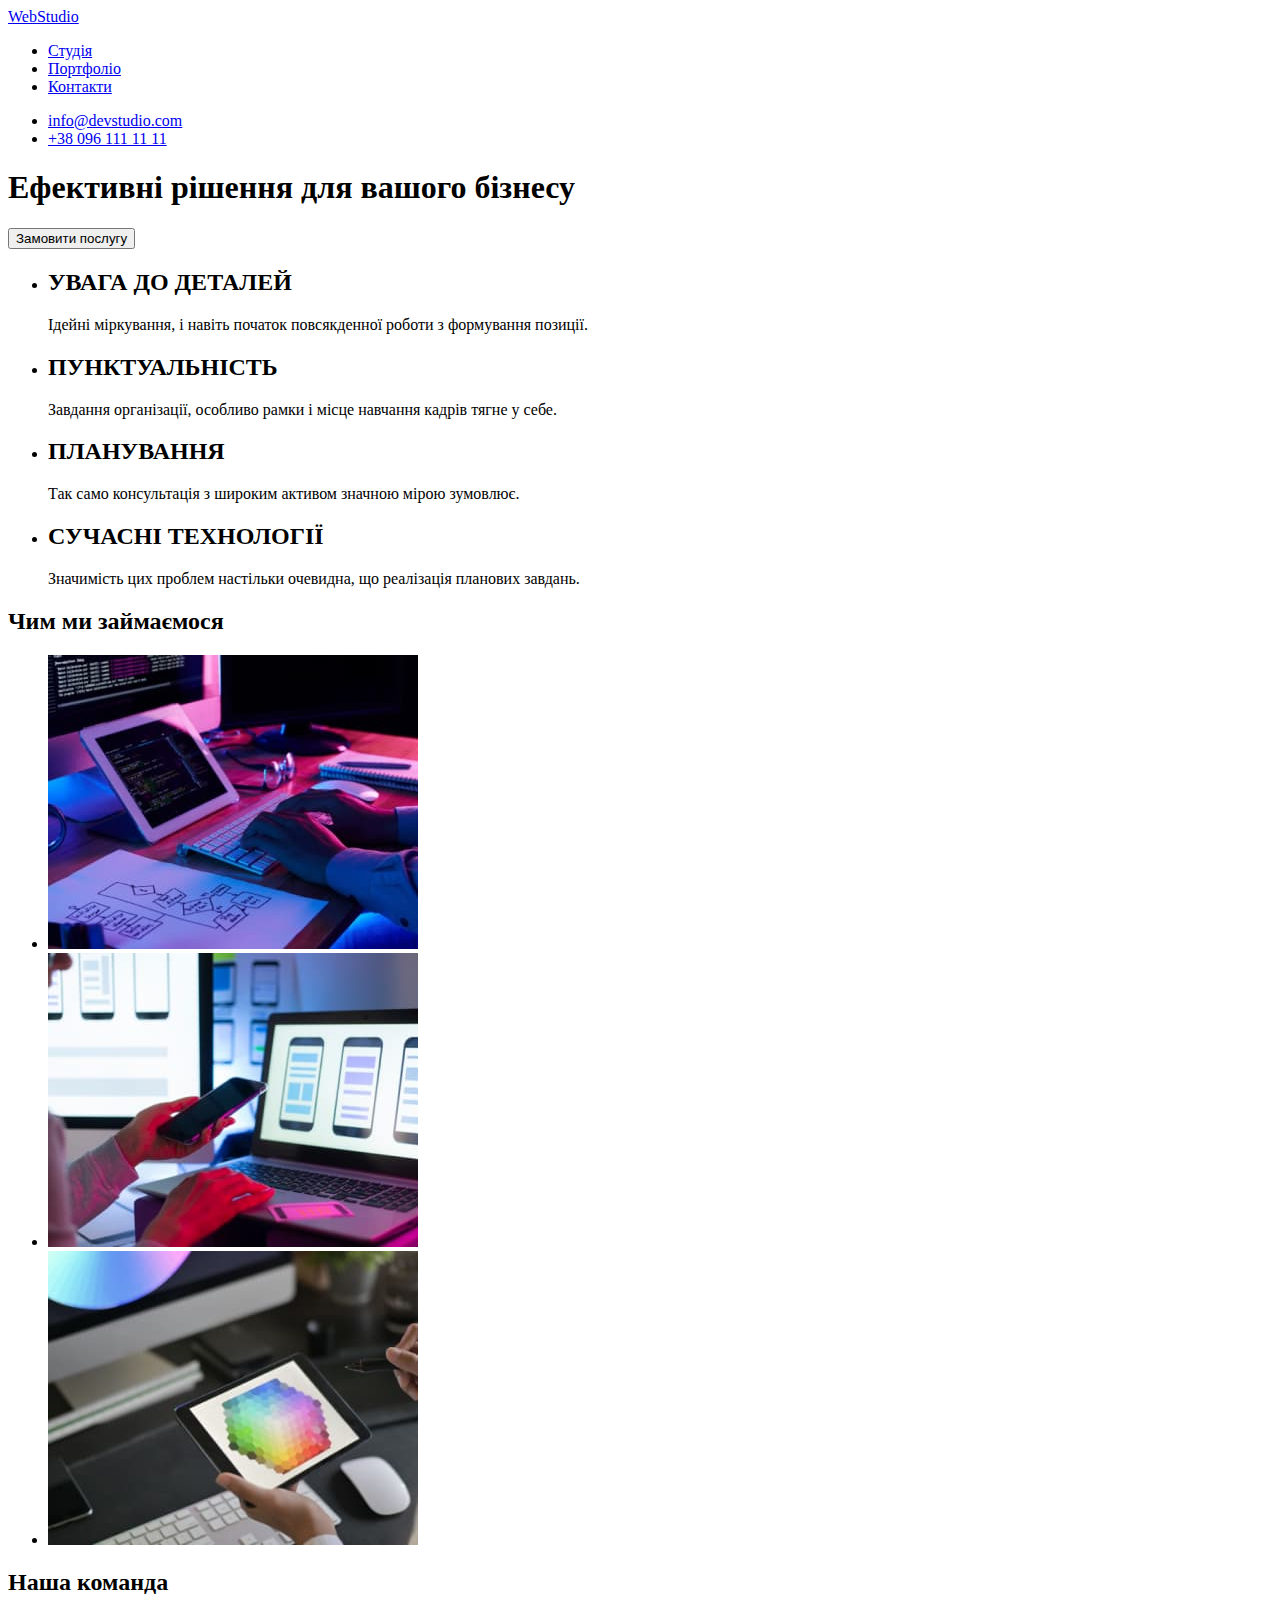
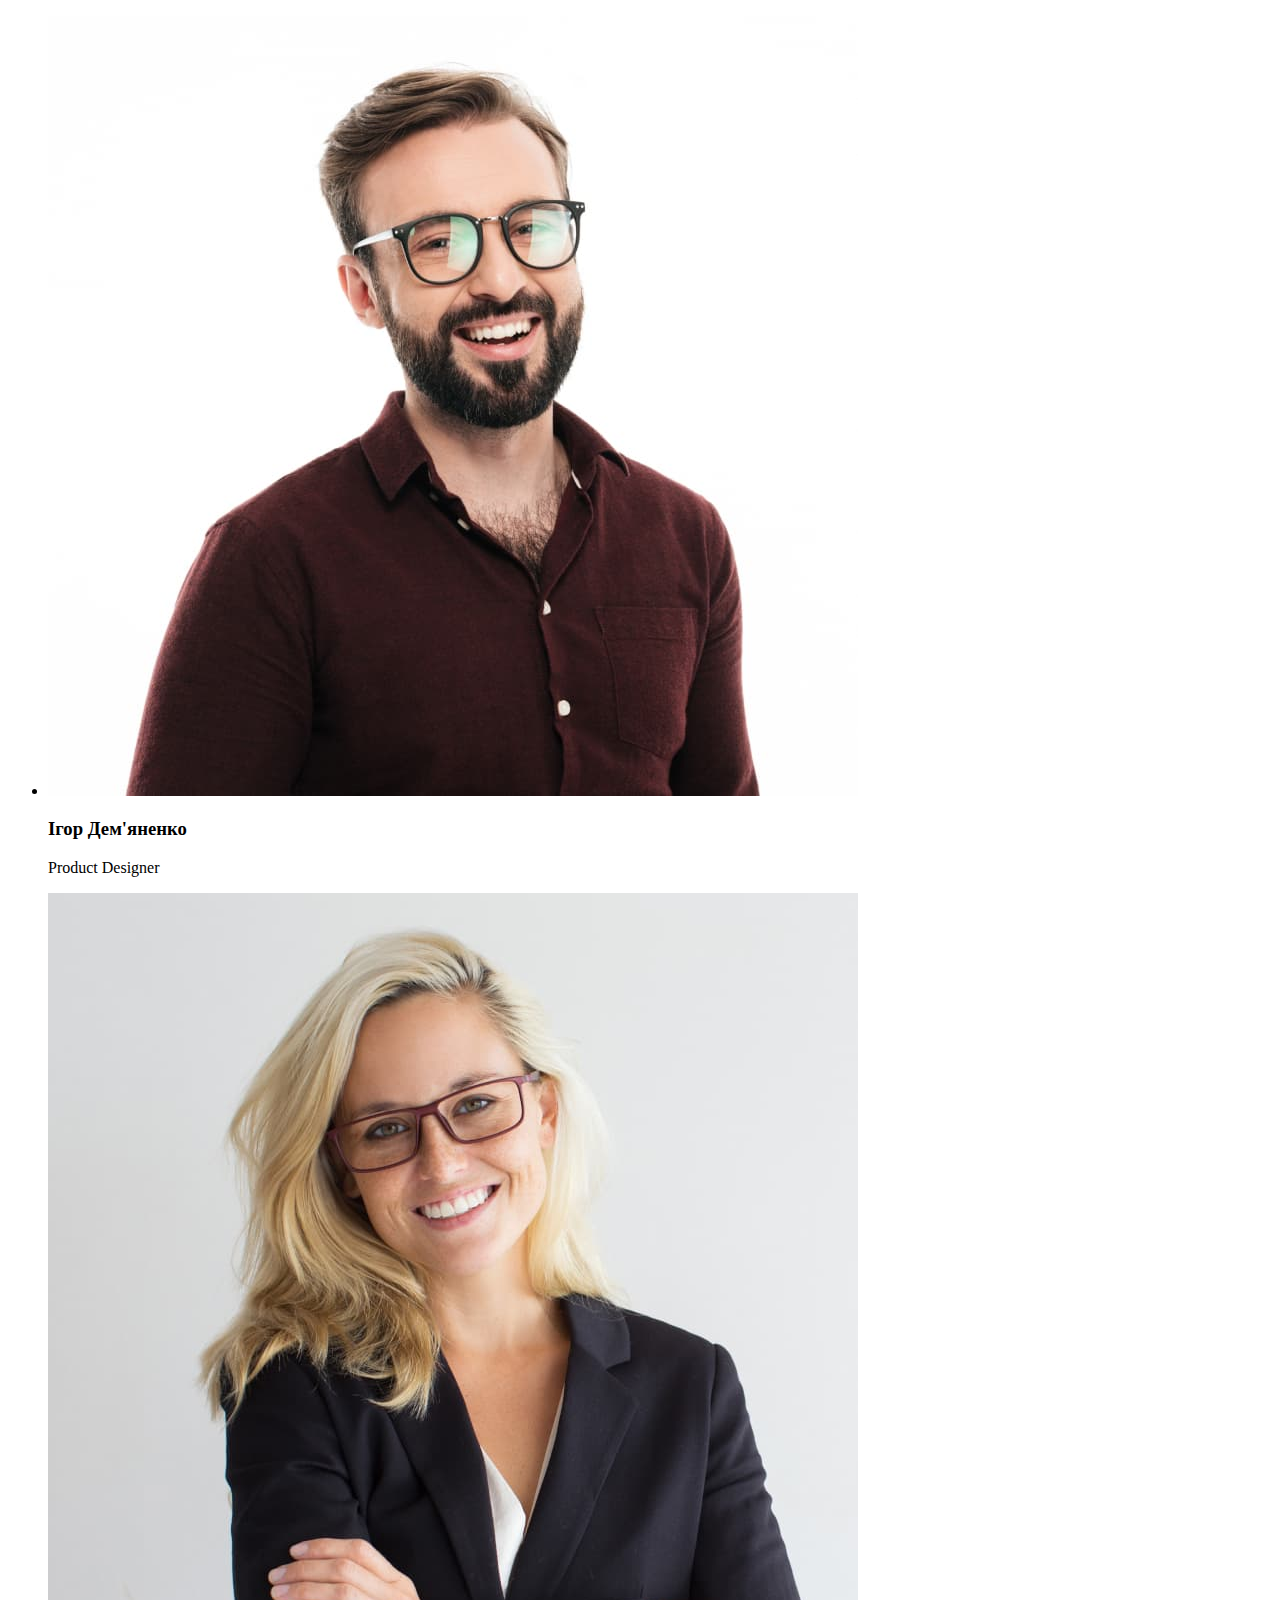
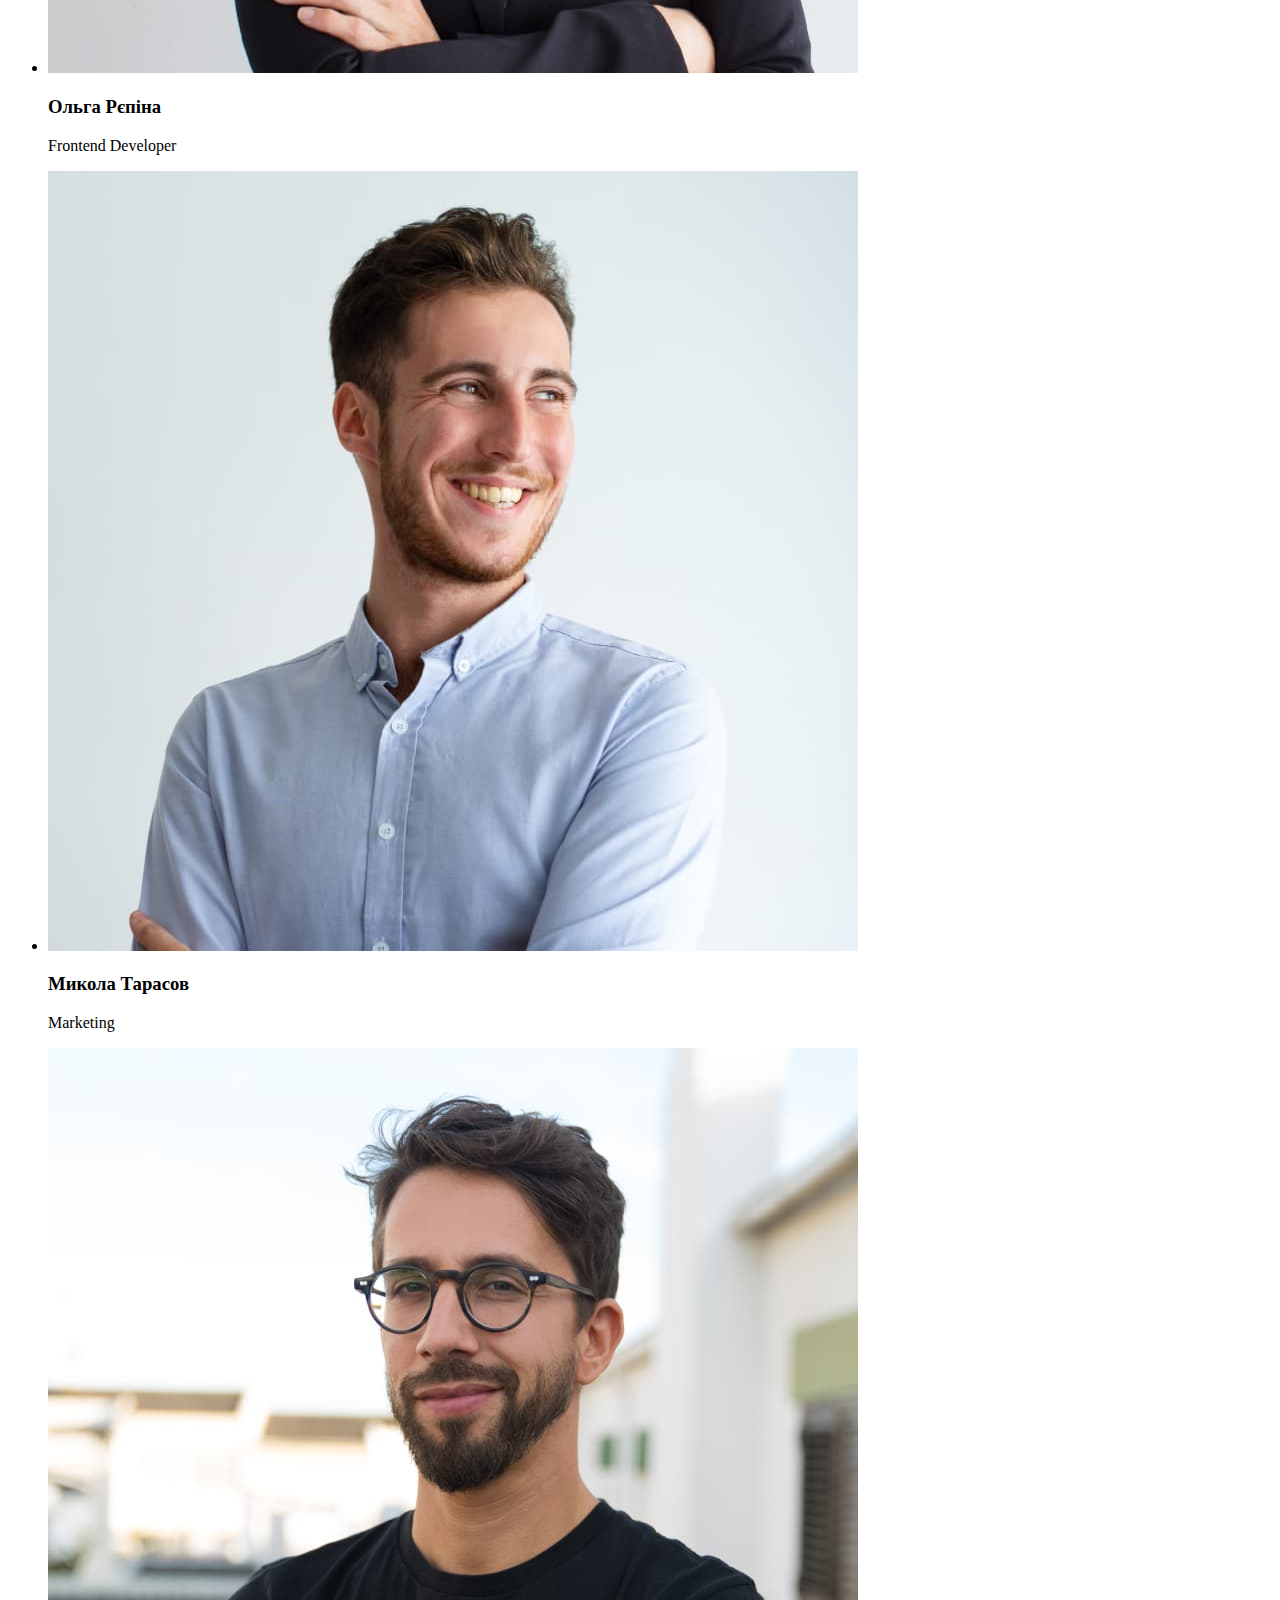
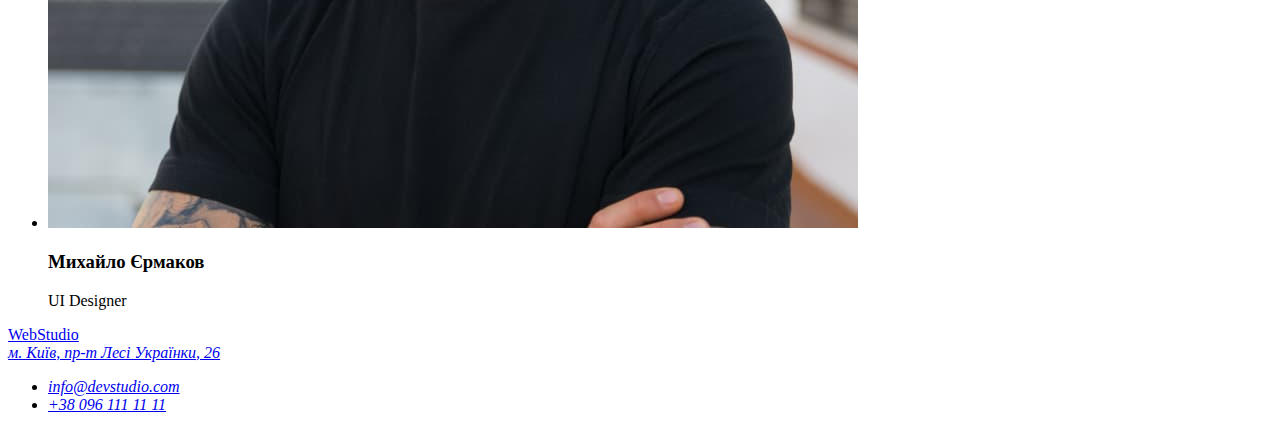
==== index.html @ 9975205a "added list with photos and text" ====
<!DOCTYPE html>
<html lang="en">
<head>
    <meta charset="UTF-8">
    <meta name="viewport" content="width=device-width, initial-scale=1.0">
    <title>Document</title>
</head>
<body>
    <header>
        <a href="./index.html">WebStudio</a>
        <nav>
            <ul>
                <li><a href="./index.html">Студія</a></li>
                <li><a href="./pages/portfolio.html">Портфоліо</a></li>
                <li><a href="./pages/contacts.html">Контакти</a></li>
            </ul>
        </nav>
            <ul>
                <li><a href="mailto:info@devstudio.com">info@devstudio.com</a></li>
                <li><a href="tel:+380961111111">+38 096 111 11 11</a></li>
            </ul>
    </header>
    <main>
        <!-- Секція герой -->
        <section>
            <h1>Ефективні рішення для вашого бізнесу</h1>
            <button type="button">Замовити послугу</button>
        </section>
        <!-- Секція рішень -->
        <section>
            <ul>
                <li>
                    <h2>УВАГА ДО ДЕТАЛЕЙ</h2>
                    <p>Ідейні міркування, і навіть початок повсякденної роботи з формування позиції.</p>
                </li>
                <li>
                    <h2>ПУНКТУАЛЬНІСТЬ</h2>
                    <p>Завдання організації, особливо рамки і місце навчання кадрів тягне у себе.</p>
                </li>
                <li>
                    <h2>ПЛАНУВАННЯ</h2>
                    <p>Так само консультація з широким активом значною мірою зумовлює.</p>
                </li>
                <li>
                    <h2>СУЧАСНІ ТЕХНОЛОГІЇ</h2>
                    <p>Значимість цих проблем настільки очевидна, що реалізація планових завдань.</p>
                </li>
            </ul>
        </section>
        <!-- Секція наших послуг  -->
        <section>
            <h2>Чим ми займаємося</h2>
            <ul>
                <li>
                    <img src="./images/programming.jpg" alt="programming">
                </li>
                <li>
                    <img src="./images/telephones.jpg" alt="telephones">
                </li>
                <li>
                    <img src="./images/tablet.jpg" alt="tablet">
                </li>
            </ul>
        </section>
        <!-- Сеція команда -->
        <section>
            <h2>Наша команда</h2>
            <ul>
                <li>
                    <img src="./images/igor.jpg" alt="igor">
                    <h3>Ігор Дем'яненко</h3>
                    <p>Product Designer</p>
                </li>
                <li>
                    <img src="./images/olga.jpg" alt="olga">
                    <h3>Ольга Рєпіна</h3>
                    <p>Frontend Developer</p>
                </li>
                <li>
                    <img src="./images/nicholas.jpg" alt="nicholas">
                    <h3>Микола Тарасов</h3>
                    <p>Marketing</p>
                </li>
                <li>
                    <img src="./images/michael.jpg" alt="michael">
                    <h3>Михайло Єрмаков</h3>
                    <p>UI Designer</p>
                </li>
            </ul>
        </section>
    </main>
    <footer>
        <a href="./index.html">WebStudio</a>
        <address>
            <a href="https://www.google.com/maps/place/%D0%B2%D1%83%D0%BB%D0%B8%D1%86%D1%8F+%D0%9B%D0%B5%D1%81%D1%96+%D0%A3%D0%BA%D1%80%D0%B0%D1%97%D0%BD%D0%BA%D0%B8,+26,+%D0%9A%D0%B8%D1%97%D0%B2,+02000/@50.5190802,30.4385136,17z/data=!3m1!4b1!4m6!3m5!1s0x40d4d29b9e369069:0xff64663a5fd75cd5!8m2!3d50.5190802!4d30.4385136!16s%2Fg%2F11hz60_tnl?entry=ttu" target="_blank">м. Київ, пр-т Лесі Українки, 26</a>
            <ul>
                <li><a href="mailto:info@devstudio.com">info@devstudio.com</a></li>
                <li><a href="tel:+380961111111">+38 096 111 11 11</a></li>
            </ul>
        </address>
    </footer>
</body>
</html>
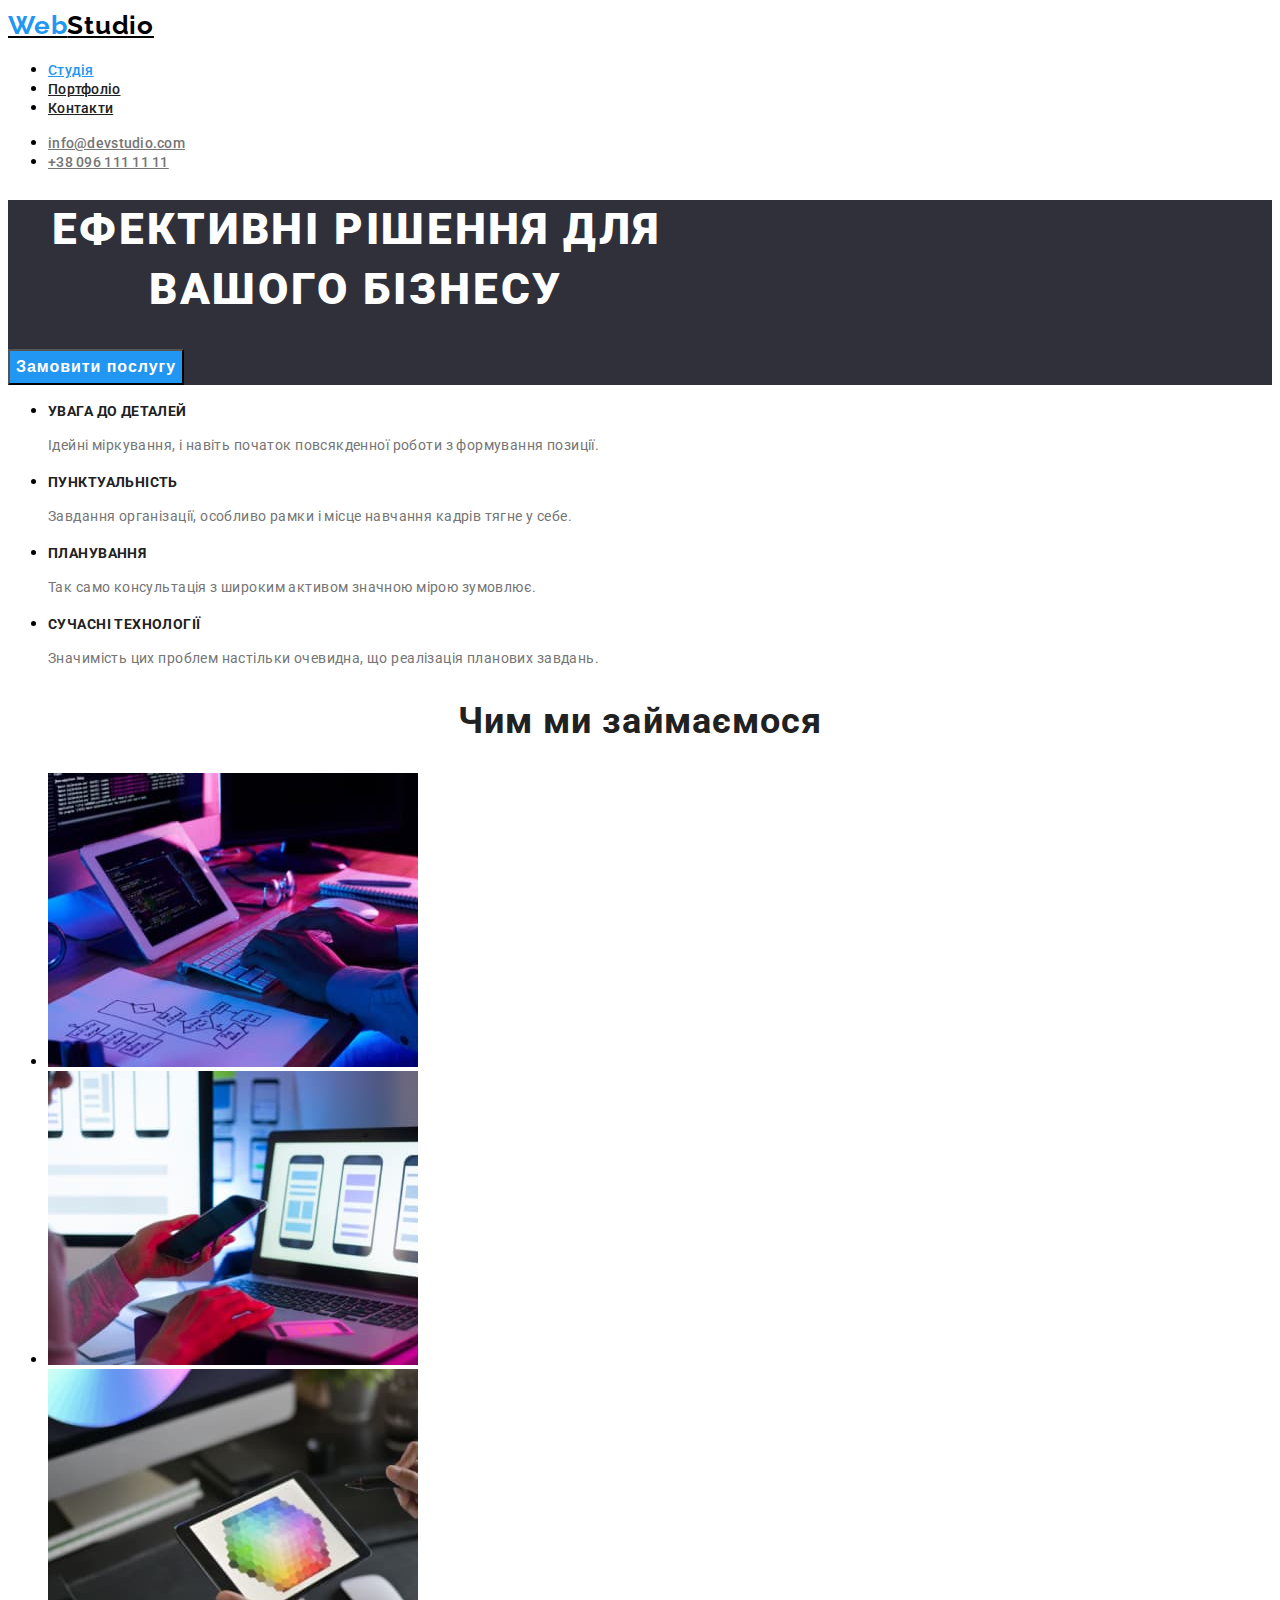
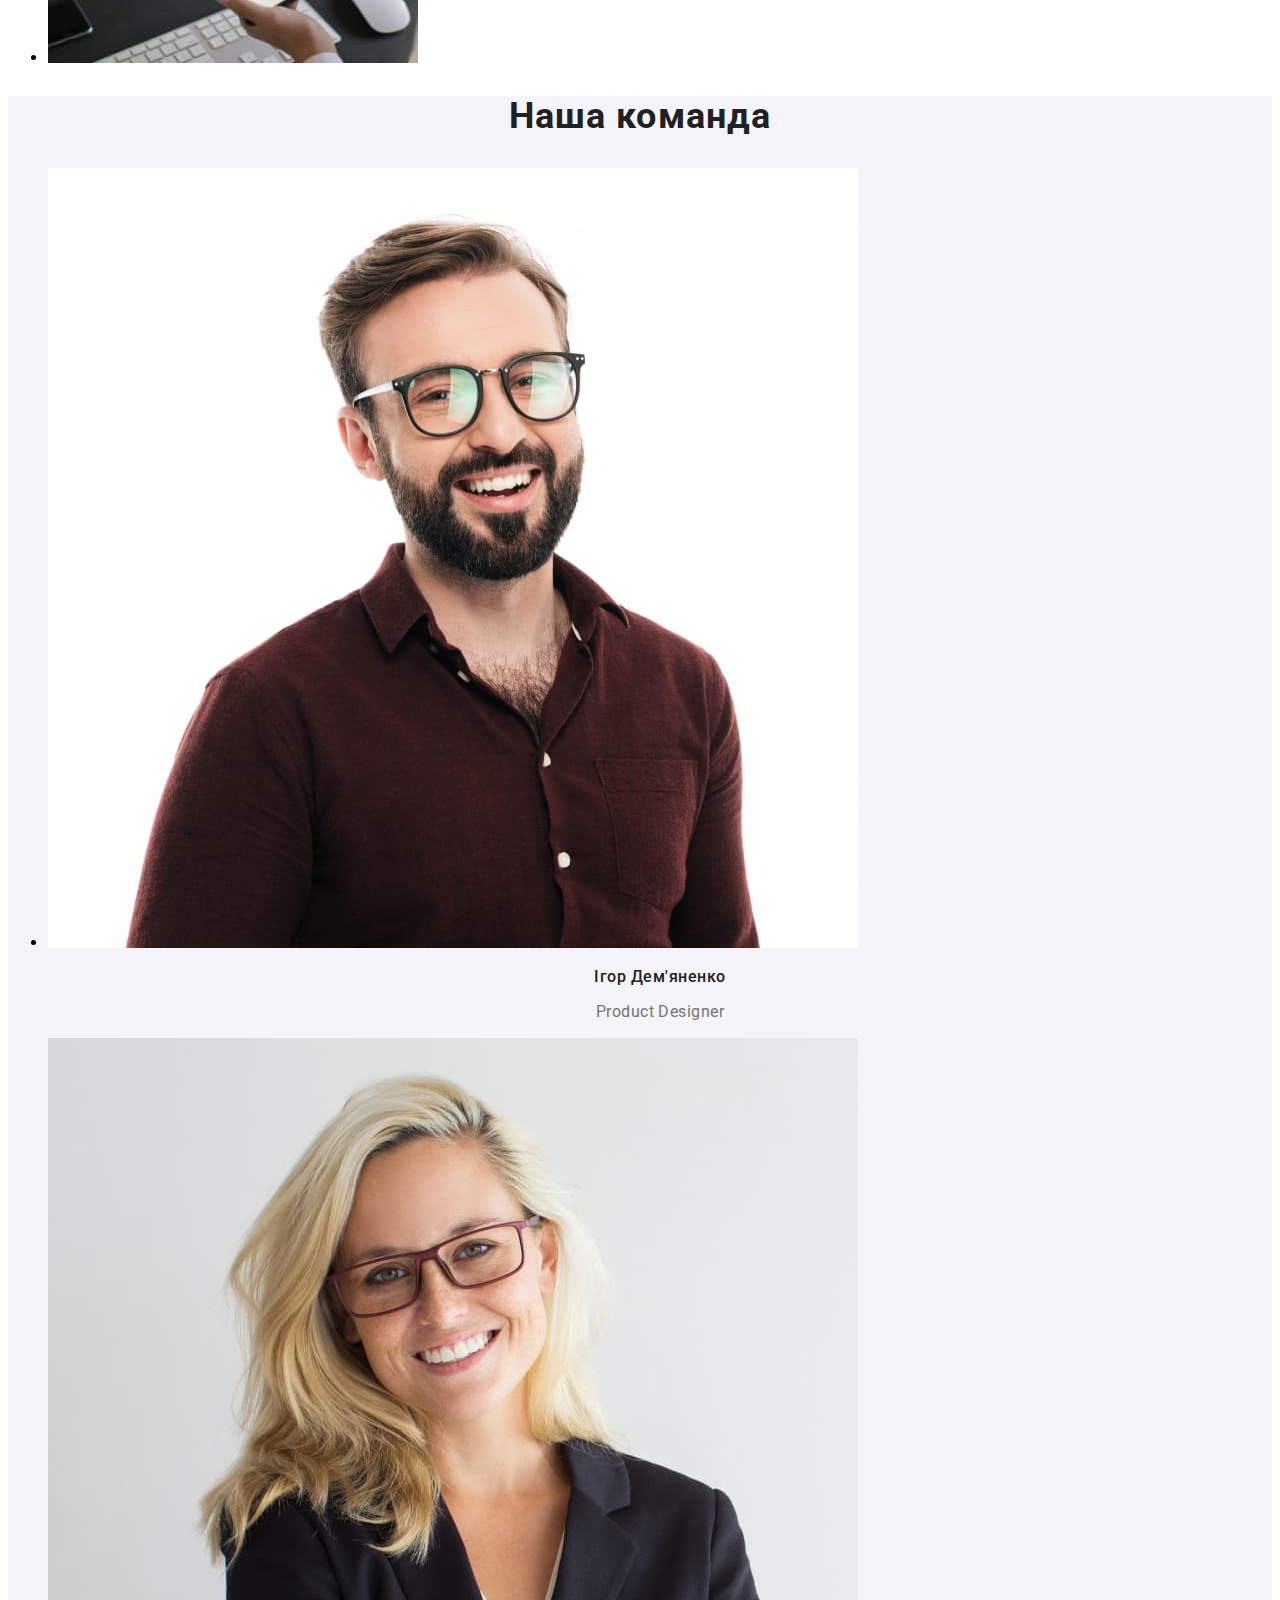
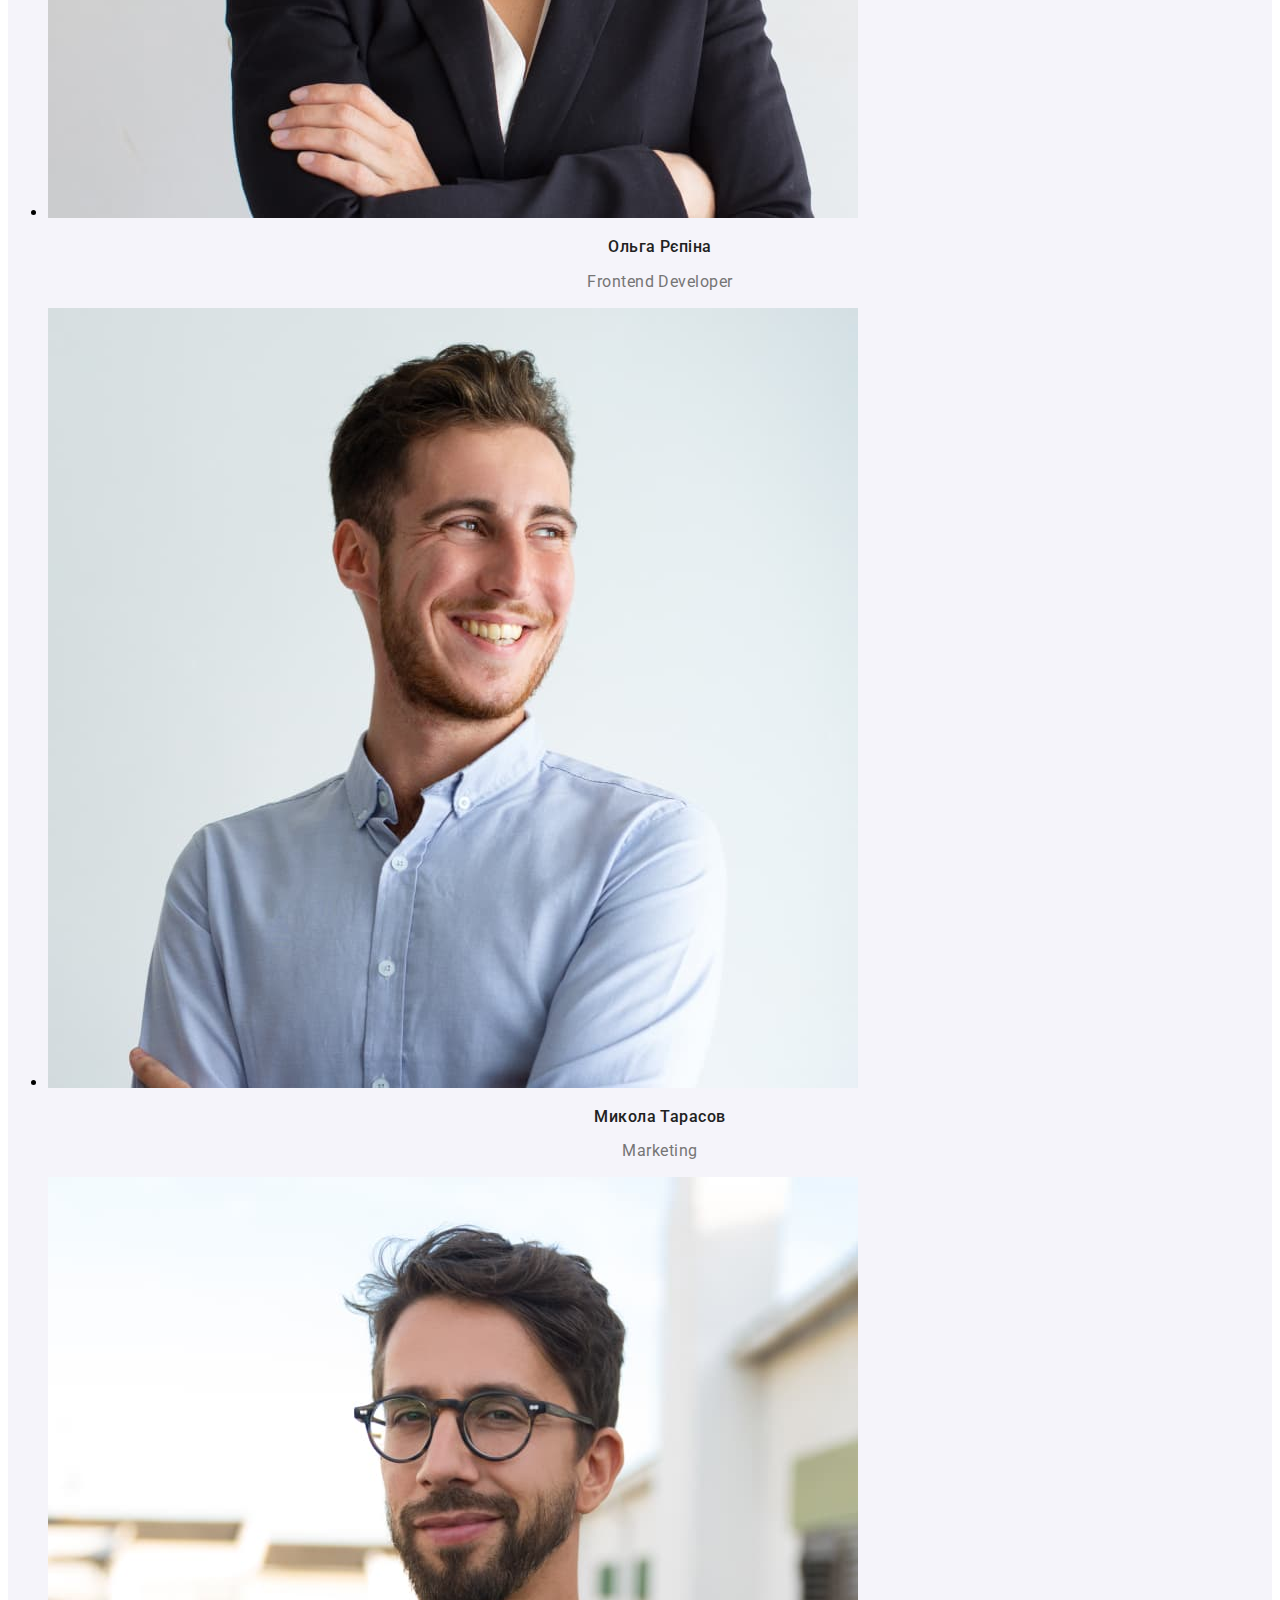
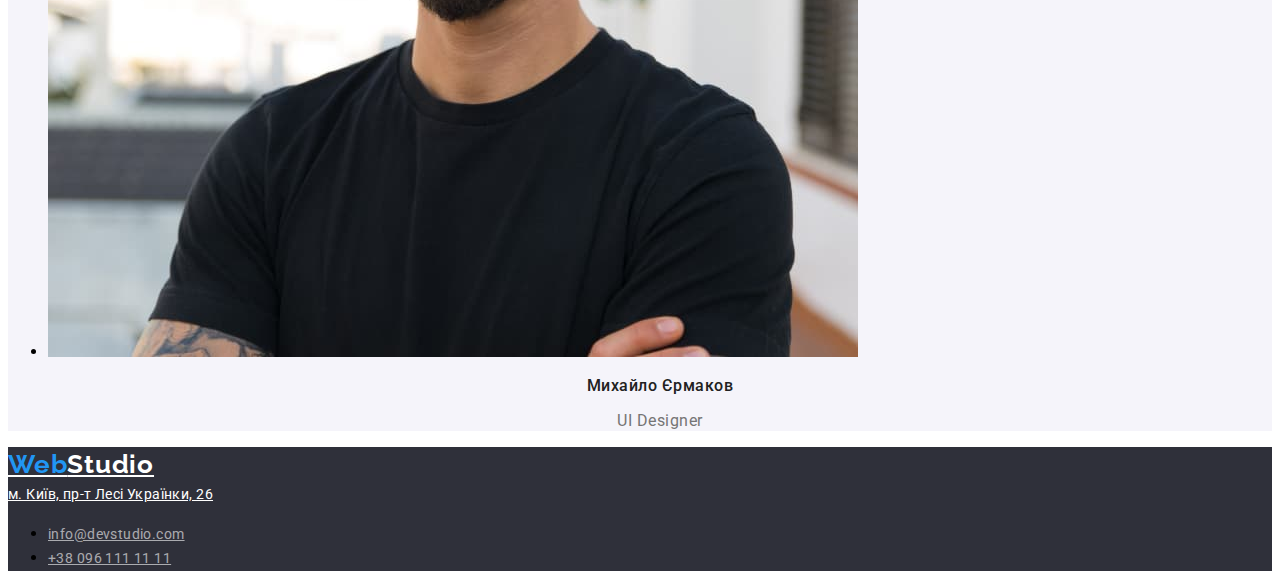
==== commit ac8c9697: "added classes; stylized fonts" ====
--- a/index.html
+++ b/index.html
@@ -4,98 +4,102 @@
     <meta charset="UTF-8">
     <meta name="viewport" content="width=device-width, initial-scale=1.0">
     <title>Document</title>
+    <link rel="preconnect" href="https://fonts.googleapis.com">
+<link rel="preconnect" href="https://fonts.gstatic.com" crossorigin>
+<link href="https://fonts.googleapis.com/css2?family=Raleway:ital,wght@0,100..900;1,100..900&family=Roboto:ital,wght@0,100;0,300;0,400;0,500;0,700;0,900;1,100;1,300;1,400;1,500;1,700;1,900&display=swap" rel="stylesheet">
+    <link rel="stylesheet" href="./css/style.css">
 </head>
 <body>
-    <header>
-        <a href="./index.html">WebStudio</a>
-        <nav>
-            <ul>
-                <li><a href="./index.html">Студія</a></li>
-                <li><a href="./pages/portfolio.html">Портфоліо</a></li>
-                <li><a href="./pages/contacts.html">Контакти</a></li>
+    <header class="header">
+        <a href="./index.html" class="header-logo"><span class="logo-color">Web</span>Studio</a>
+        <nav class="header-nav">
+            <ul class="nav-list">
+                <li class="nav-item"><a href="./index.html" class="nav-link active">Студія</a></li>
+                <li class="nav-item"><a href="./pages/portfolio.html" class="nav-link">Портфоліо</a></li>
+                <li class="nav-item"><a href="./pages/contacts.html" class="nav-link">Контакти</a></li>
             </ul>
         </nav>
-            <ul>
-                <li><a href="mailto:info@devstudio.com">info@devstudio.com</a></li>
-                <li><a href="tel:+380961111111">+38 096 111 11 11</a></li>
+            <ul class="header-list">
+                <li class="header-item"><a href="mailto:info@devstudio.com" class="header-link">info@devstudio.com</a></li>
+                <li class="header-item"><a href="tel:+380961111111" class="header-link">+38 096 111 11 11</a></li>
             </ul>
     </header>
-    <main>
+    <main class="main">
         <!-- Секція герой -->
-        <section>
-            <h1>Ефективні рішення для вашого бізнесу</h1>
-            <button type="button">Замовити послугу</button>
+        <section class="main-hero">
+            <h1 class="hero-title">Ефективні рішення для вашого бізнесу</h1>
+            <button type="button" class="hero-btn">Замовити послугу</button>
         </section>
         <!-- Секція рішень -->
-        <section>
-            <ul>
-                <li>
-                    <h2>УВАГА ДО ДЕТАЛЕЙ</h2>
-                    <p>Ідейні міркування, і навіть початок повсякденної роботи з формування позиції.</p>
+        <section class="main-decision">
+            <ul class="decision-list">
+                <li class="decision-item">
+                    <h2 class="decision-title">УВАГА ДО ДЕТАЛЕЙ</h2>
+                    <p class="decision-text">Ідейні міркування, і навіть початок повсякденної роботи з формування позиції.</p>
                 </li>
-                <li>
-                    <h2>ПУНКТУАЛЬНІСТЬ</h2>
-                    <p>Завдання організації, особливо рамки і місце навчання кадрів тягне у себе.</p>
+                <li class="decision-item">
+                    <h2 class="decision-title">ПУНКТУАЛЬНІСТЬ</h2>
+                    <p class="decision-text">Завдання організації, особливо рамки і місце навчання кадрів тягне у себе.</p>
                 </li>
-                <li>
-                    <h2>ПЛАНУВАННЯ</h2>
-                    <p>Так само консультація з широким активом значною мірою зумовлює.</p>
+                <li class="decision-item">
+                    <h2 class="decision-title">ПЛАНУВАННЯ</h2>
+                    <p class="decision-text">Так само консультація з широким активом значною мірою зумовлює.</p>
                 </li>
-                <li>
-                    <h2>СУЧАСНІ ТЕХНОЛОГІЇ</h2>
-                    <p>Значимість цих проблем настільки очевидна, що реалізація планових завдань.</p>
+                <li class="decision-item">
+                    <h2 class="decision-title">СУЧАСНІ ТЕХНОЛОГІЇ</h2>
+                    <p class="decision-text">Значимість цих проблем настільки очевидна, що реалізація планових завдань.</p>
                 </li>
             </ul>
         </section>
         <!-- Секція наших послуг  -->
-        <section>
-            <h2>Чим ми займаємося</h2>
-            <ul>
-                <li>
-                    <img src="./images/programming.jpg" alt="programming">
+        <section class="main-services">
+            <h2 class="services-title">Чим ми займаємося</h2>
+            <ul class="services-list">
+                <li class="services-item">
+                    <img src="./images/programming.jpg" alt="programming" class="services-img">
                 </li>
-                <li>
-                    <img src="./images/telephones.jpg" alt="telephones">
+                <li class="services-item">
+                    <img src="./images/telephones.jpg" alt="telephones" class="services-img">
                 </li>
-                <li>
-                    <img src="./images/tablet.jpg" alt="tablet">
+                <li class="services-item">
+                    <img src="./images/tablet.jpg" alt="tablet" class="services-img">
                 </li>
             </ul>
         </section>
         <!-- Сеція команда -->
-        <section>
-            <h2>Наша команда</h2>
-            <ul>
-                <li>
-                    <img src="./images/igor.jpg" alt="igor">
-                    <h3>Ігор Дем'яненко</h3>
-                    <p>Product Designer</p>
+        <section class="main-team">
+            <h2 class="team-title">Наша команда</h2>
+            <ul class="team-list">
+                <li class="team-item">
+                    <img src="./images/igor.jpg" alt="igor" class="team-img">
+                    <h3 class="team-name">Ігор Дем'яненко</h3>
+                    <p class="team-text">Product Designer</p>
                 </li>
-                <li>
-                    <img src="./images/olga.jpg" alt="olga">
-                    <h3>Ольга Рєпіна</h3>
-                    <p>Frontend Developer</p>
+                <li class="team-item">
+                    <img src="./images/olga.jpg" alt="olga" class="team-img">
+                    <h3 class="team-name">Ольга Рєпіна</h3>
+                    <p class="team-text">Frontend Developer</p>
                 </li>
-                <li>
-                    <img src="./images/nicholas.jpg" alt="nicholas">
-                    <h3>Микола Тарасов</h3>
-                    <p>Marketing</p>
+                <li class="team-item">
+                    <img src="./images/nicholas.jpg" alt="nicholas" class="team-img">
+                    <h3 class="team-name">Микола Тарасов</h3>
+                    <p class="team-text">Marketing</p>
                 </li>
-                <li>
-                    <img src="./images/michael.jpg" alt="michael">
-                    <h3>Михайло Єрмаков</h3>
-                    <p>UI Designer</p>
+                <li class="team-item">
+                    <img src="./images/michael.jpg" alt="michael" class="team-img">
+                    <h3 class="team-name">Михайло Єрмаков</h3>
+                    <p class="team-text">UI Designer</p>
                 </li>
             </ul>
         </section>
     </main>
-    <footer>
-        <a href="./index.html">WebStudio</a>
-        <address>
-            <a href="https://www.google.com/maps/place/%D0%B2%D1%83%D0%BB%D0%B8%D1%86%D1%8F+%D0%9B%D0%B5%D1%81%D1%96+%D0%A3%D0%BA%D1%80%D0%B0%D1%97%D0%BD%D0%BA%D0%B8,+26,+%D0%9A%D0%B8%D1%97%D0%B2,+02000/@50.5190802,30.4385136,17z/data=!3m1!4b1!4m6!3m5!1s0x40d4d29b9e369069:0xff64663a5fd75cd5!8m2!3d50.5190802!4d30.4385136!16s%2Fg%2F11hz60_tnl?entry=ttu" target="_blank">м. Київ, пр-т Лесі Українки, 26</a>
-            <ul>
-                <li><a href="mailto:info@devstudio.com">info@devstudio.com</a></li>
-                <li><a href="tel:+380961111111">+38 096 111 11 11</a></li>
+    <footer class="footer">
+        <a href="./index.html" class="footer-logo"><span class="logo-color">Web</span>Studio</a>
+        <address class="footer-address">
+            <a href="https://www.google.com/maps/place/%D0%B2%D1%83%D0%BB%D0%B8%D1%86%D1%8F+%D0%9B%D0%B5%D1%81%D1%96+%D0%A3%D0%BA%D1%80%D0%B0%D1%97%D0%BD%D0%BA%D0%B8,+26,+%D0%9A%D0%B8%D1%97%D0%B2,+02000/@50.5190802,30.4385136,17z/data=!3m1!4b1!4m6!3m5!1s0x40d4d29b9e369069:0xff64663a5fd75cd5!8m2!3d50.5190802!4d30.4385136!16s%2Fg%2F11hz60_tnl?entry=ttu" target="_blank" class="footer-link">м. Київ, пр-т Лесі Українки, 26</a>
+            <ul class="address-list">
+                <li class="address-item"><a href="mailto:info@devstudio.com" class="address-link">info@devstudio.com</a></li>
+                <li class="address-item"><a href="tel:+380961111111" class="address-link">+38 096 111 11 11</a></li>
             </ul>
         </address>
     </footer>
--- a/css/style.css
+++ b/css/style.css
@@ -0,0 +1,216 @@
+:root {
+    --logo-color: #000;
+    --accent-color: #2196F3;
+    --title-color: #212121;
+    --added-text: #757575;
+    --main-background: #FFF;
+    --team-background: #F5F4FA;
+    --footer-background: #2F303A;
+    --footer-number: rgba(255, 255, 255, 0.60);
+}
+body {
+    font-family: Roboto;
+}
+
+.header {
+    background-color: var(--main-background);
+}
+
+.header-logo {
+    color: var(--logo-color);
+    font-family: Raleway;
+    font-size: 26px;
+    font-weight: 700;
+    line-height: 1.38;
+    letter-spacing: 0.78px;
+}
+
+.logo-color {
+    color: var(--accent-color);
+    font-family: Raleway;
+    font-size: 26px;
+    font-weight: 700;
+    line-height: 1.38;
+    letter-spacing: 0.78px;
+}
+.nav-link {
+    color: var(--title-color);
+    font-size: 14px;
+    font-weight: 500;
+    line-height: 1.14;
+    letter-spacing: 0.28px;
+}
+
+.active {
+    color: var(--accent-color);
+}
+.nav-link:hover, .nav-link:focus {
+    color: var(--accent-color);
+}
+.header-link {
+    color: var(--added-text);
+    font-size: 14px;
+    font-weight: 500;
+    line-height: 1.14;
+    letter-spacing: 0.28px;
+}
+.header-link:hover, .header-link:focus {
+    color: var(--accent-color);
+}
+
+.main-hero {
+    background-color: var(--footer-background);
+}
+
+.hero-title {
+    color: var(--main-background);
+    text-align: center;
+    font-size: 44px;
+    font-weight: 900;
+    line-height: 1.36; 
+    letter-spacing: 2.64px;
+    text-transform: uppercase;
+    width: 696px;
+}
+
+
+.hero-btn {
+    background-color: var(--accent-color);
+    color: var(--main-background);
+    text-align: center;
+    font-size: 16px;
+    font-weight: 700;
+    line-height: 1.875; /* 187.5% */
+    letter-spacing: 0.96px;
+}
+
+.main-decision, .main-services {
+    background-color: var(--main-background);
+}
+
+.decision-title {
+    color: var(--title-color);
+    font-size: 14px;
+    font-weight: 700;
+    line-height: 1.14;
+    letter-spacing: 0.42px;
+    text-transform: uppercase;
+}
+
+.decision-text {
+    color: var(--added-text);
+    font-size: 14px;
+    font-weight: 400;
+    line-height: 1.71; /* 171.429% */
+    letter-spacing: 0.42px;
+}
+
+.services-title {
+    color: var(--title-color);
+    text-align: center;
+    font-size: 36px;
+    font-weight: 700;
+    line-height: 1.16;
+    letter-spacing: 1.08px;
+}
+
+.main-team {
+    background-color: var(--team-background);
+}
+
+.team-title {
+    color: var(--title-color);
+    text-align: center;
+    font-size: 36px;
+    font-weight: 700;
+    line-height: 1.16;
+    letter-spacing: 1.08px;
+}
+
+.team-name {
+    color: var(--title-color);
+    text-align: center;
+    font-size: 16px;
+    font-weight: 500;
+    line-height: 1.18;
+    letter-spacing: 0.48px;
+}
+
+.team-text {
+    color: var(--added-text);
+    text-align: center;
+    font-size: 16px;
+    font-weight: 400;
+    line-height: 1.18;
+    letter-spacing: 0.48px;
+}
+
+.footer {
+    background-color: var(--footer-background);
+}
+
+.footer-logo {
+    color: var(--main-background);
+    font-family: Raleway;
+    font-size: 26px;
+    font-weight: 700;
+    line-height: 1.38;
+    letter-spacing: 0.78px;
+}
+
+.footer-link {
+    color: var(--main-background);
+    font-size: 14px;
+    font-style: normal;
+    font-weight: 400;
+    line-height: 1.71; /* 171.429% */
+    letter-spacing: 0.42px;
+}
+
+.address-link {
+    color: var(--footer-number);
+    font-size: 14px;
+    font-style: normal;
+    font-weight: 400;
+    line-height: 1.71; /* 171.429% */
+    letter-spacing: 0.42px;
+}
+
+.portfolio-main {
+    color: var(--main-background);
+}
+
+.button-btn {
+    background-color: var(--team-background);
+    color: var(--title-color);
+    text-align: center;
+    font-size: 16px;
+    font-weight: 500;
+    line-height: 1.625; /* 162.5% */
+    letter-spacing: 0.48px;
+}
+
+.button-btn:hover, .button-btn:focus {
+    background-color: var(--accent-color);
+    color: var(--main-background);
+}
+
+.card-title {
+    color: var(--title-color);
+    font-size: 18px;
+    font-weight: 700;
+    line-height: 2; /* 200% */
+    letter-spacing: 1.08px;
+}
+
+.card-text {
+    color: var(--added-text);
+    font-size: 16px;
+    font-weight: 400;
+    line-height: 1.875; /* 187.5% */
+    letter-spacing: 0.48px;
+}
+
+.portfolio-footer {
+    background-color: var(--footer-background);
+}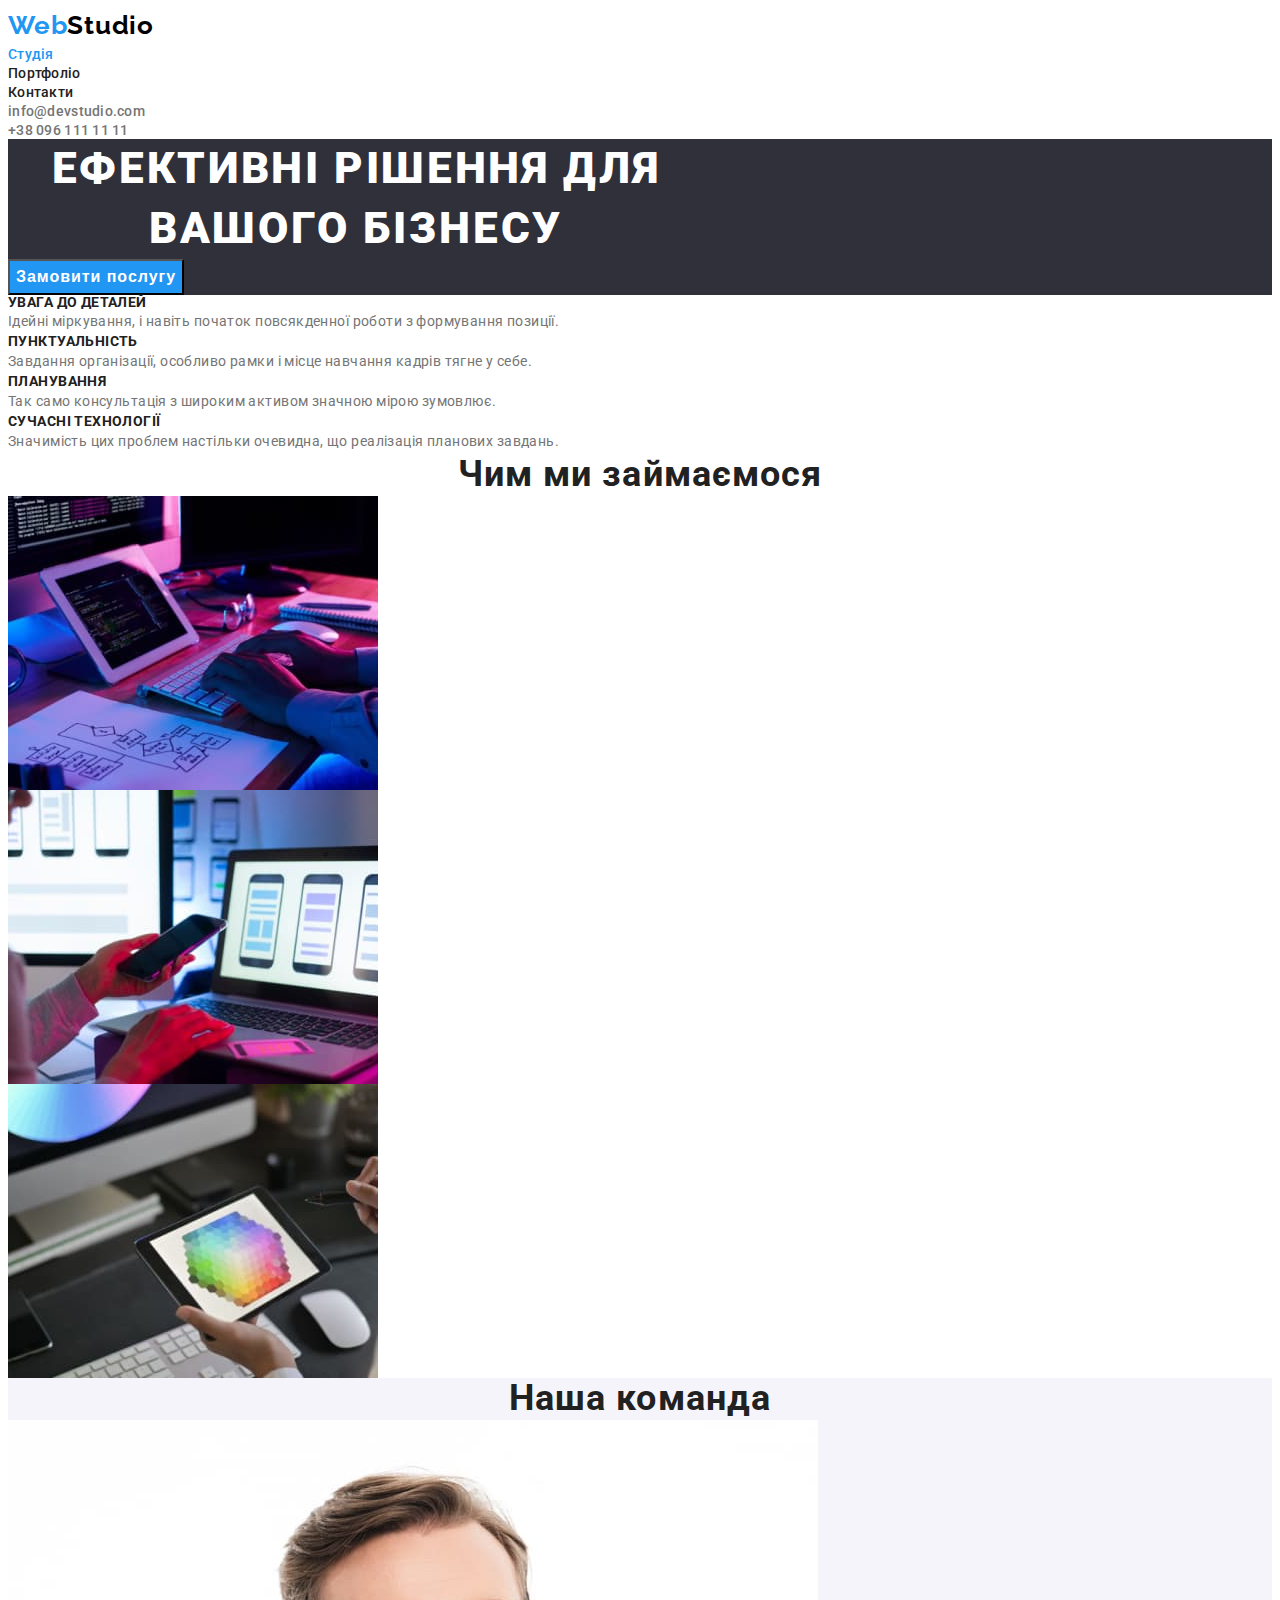
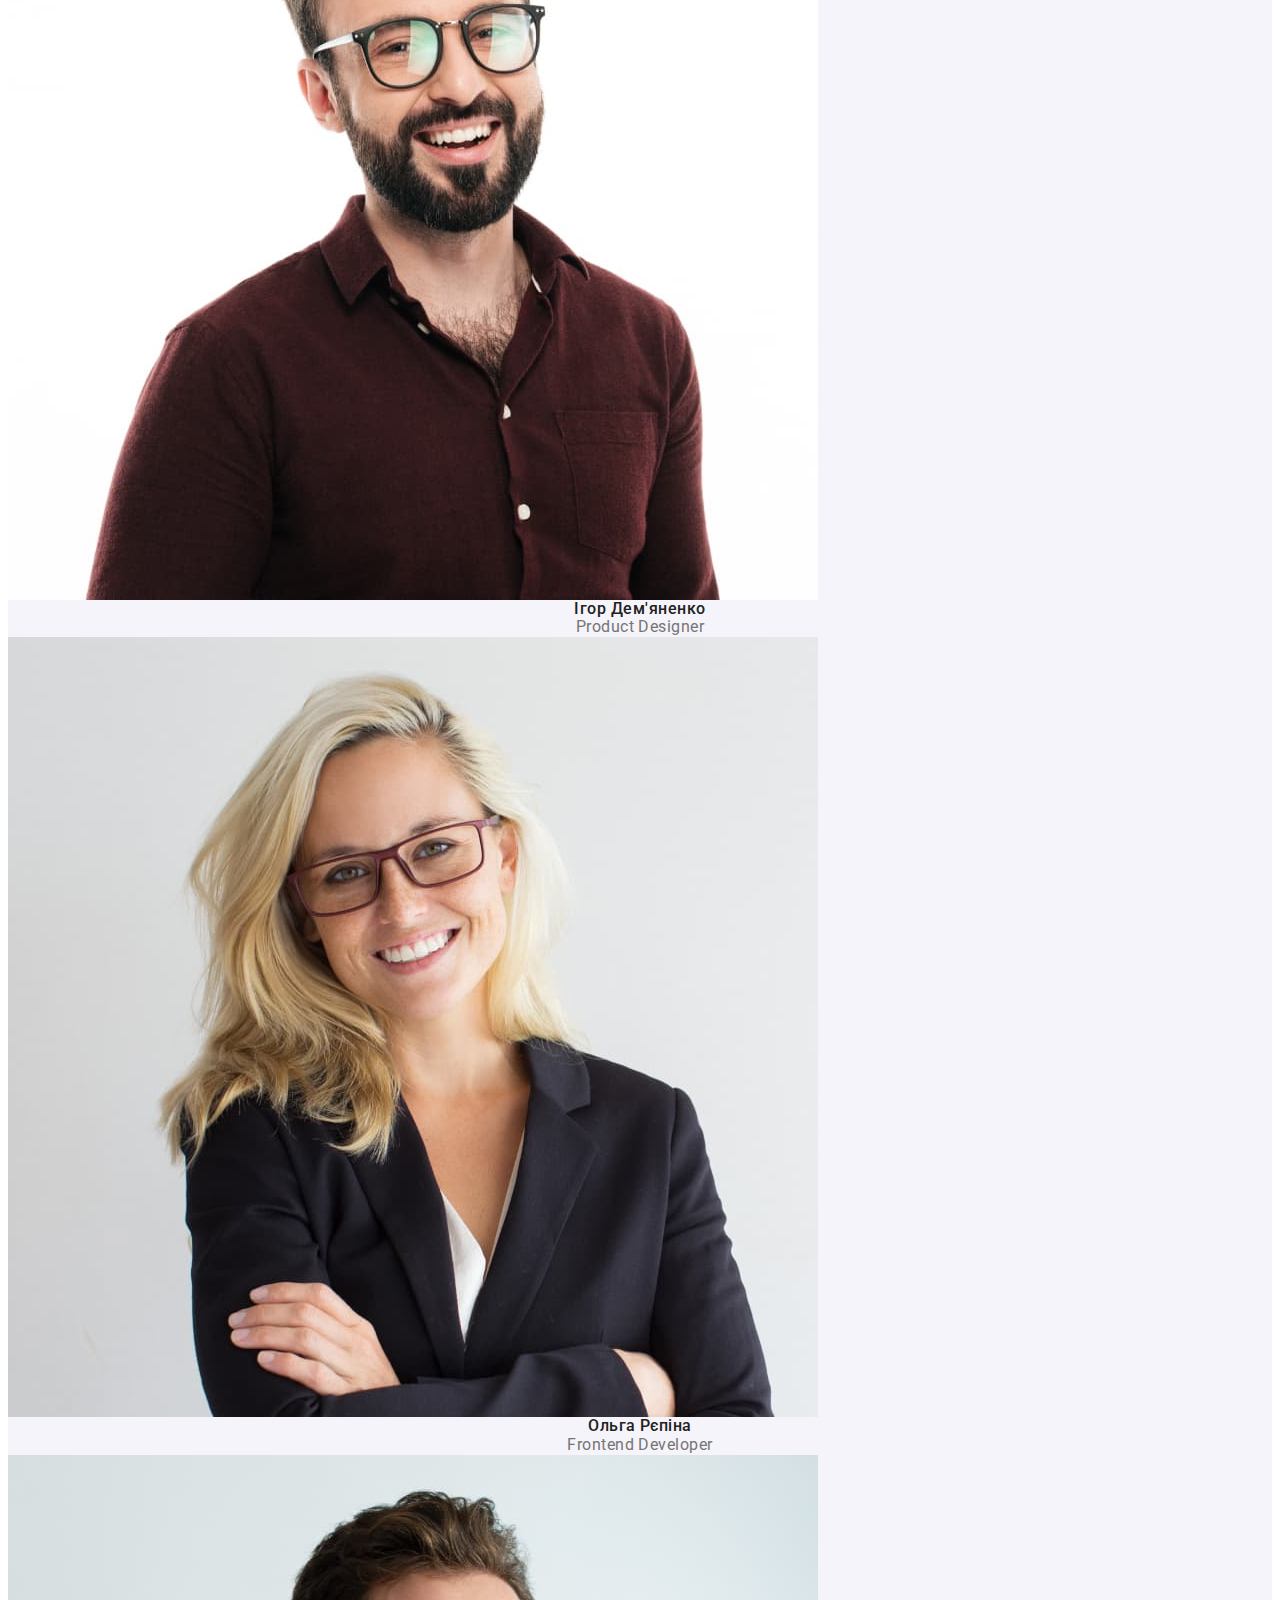
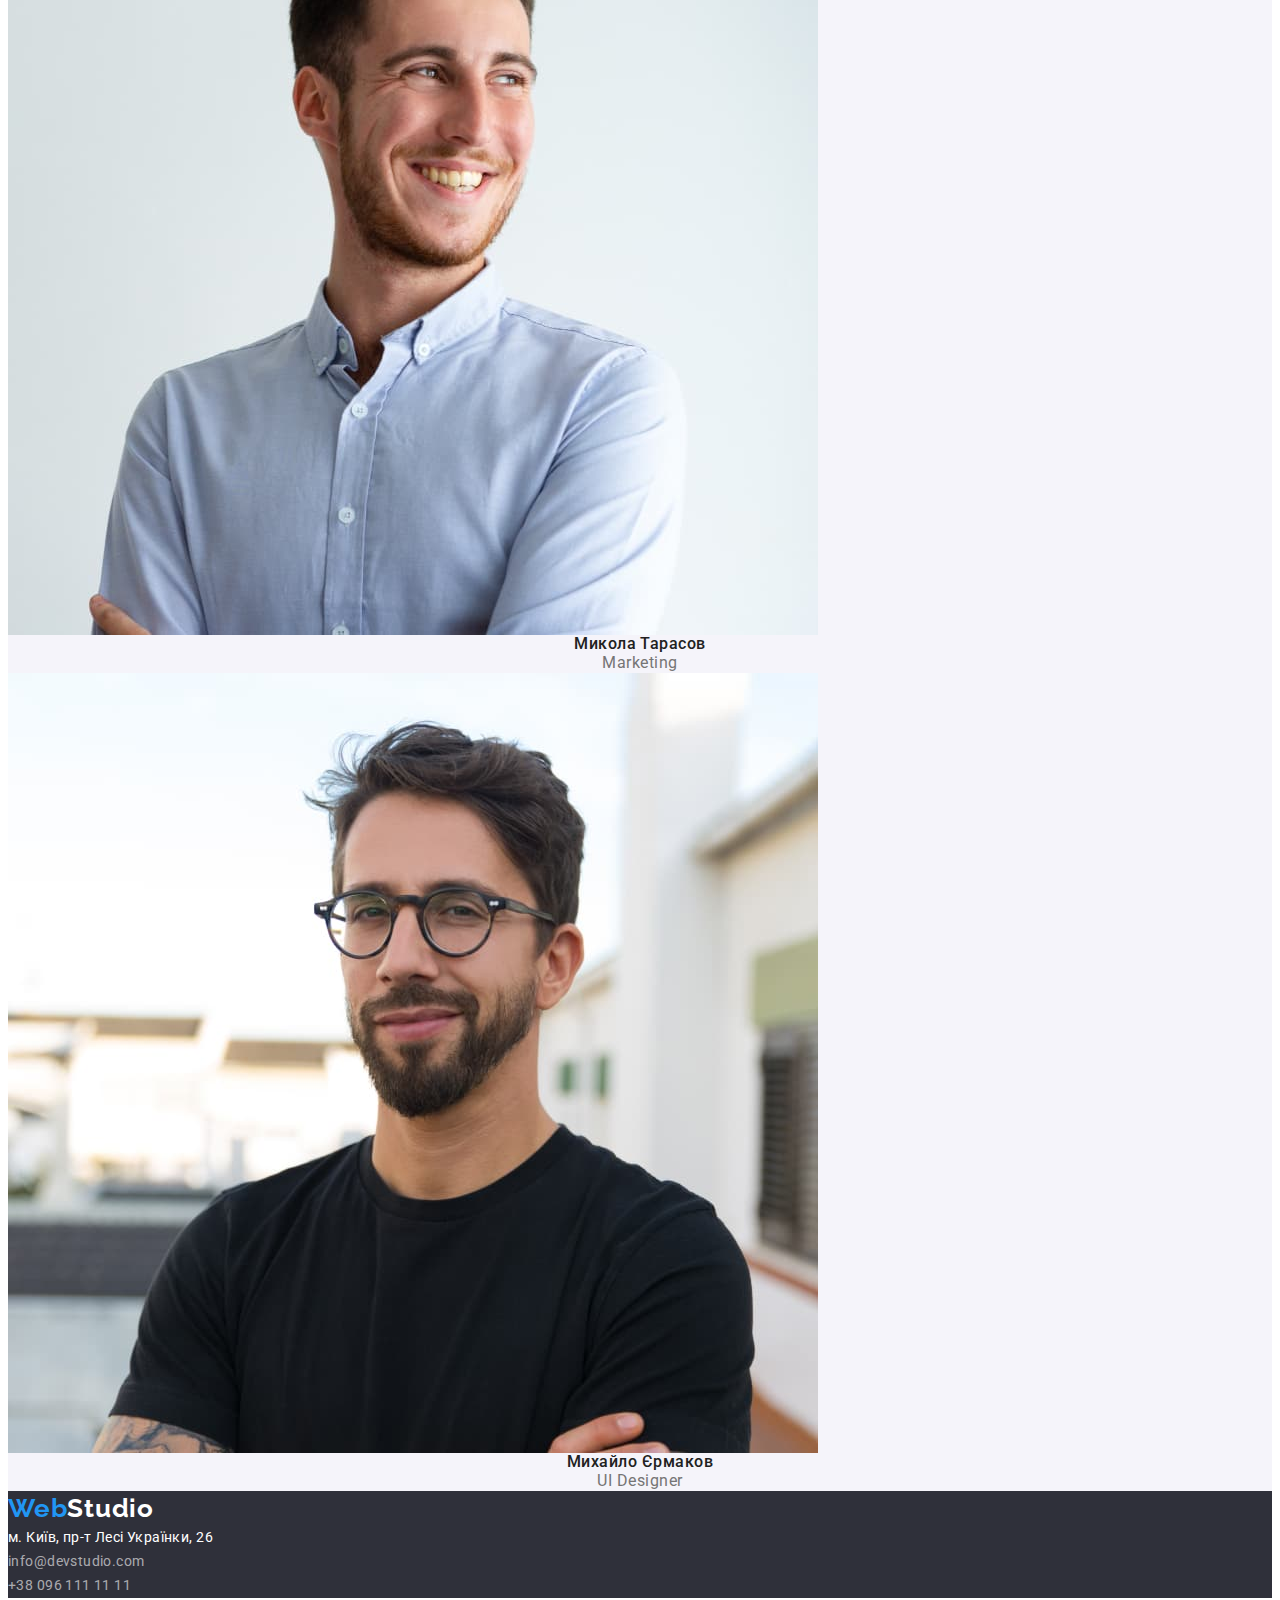
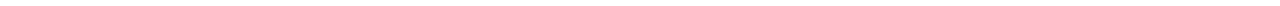
==== commit 8495d26a: "added normalize" ====
--- a/index.html
+++ b/index.html
@@ -4,9 +4,11 @@
     <meta charset="UTF-8">
     <meta name="viewport" content="width=device-width, initial-scale=1.0">
     <title>Document</title>
+    <link rel="stylesheet" href="https://cdnjs.cloudflare.com/ajax/libs/modern-normalize/2.0.0/modern-normalize.min.css" integrity="sha512-4xo8blKMVCiXpTaLzQSLSw3KFOVPWhm/TRtuPVc4WG6kUgjH6J03IBuG7JZPkcWMxJ5huwaBpOpnwYElP/m6wg==" crossorigin="anonymous" referrerpolicy="no-referrer" />
     <link rel="preconnect" href="https://fonts.googleapis.com">
 <link rel="preconnect" href="https://fonts.gstatic.com" crossorigin>
 <link href="https://fonts.googleapis.com/css2?family=Raleway:ital,wght@0,100..900;1,100..900&family=Roboto:ital,wght@0,100;0,300;0,400;0,500;0,700;0,900;1,100;1,300;1,400;1,500;1,700;1,900&display=swap" rel="stylesheet">
+    <link rel="stylesheet" href="./css/reset.css">
     <link rel="stylesheet" href="./css/style.css">
 </head>
 <body>
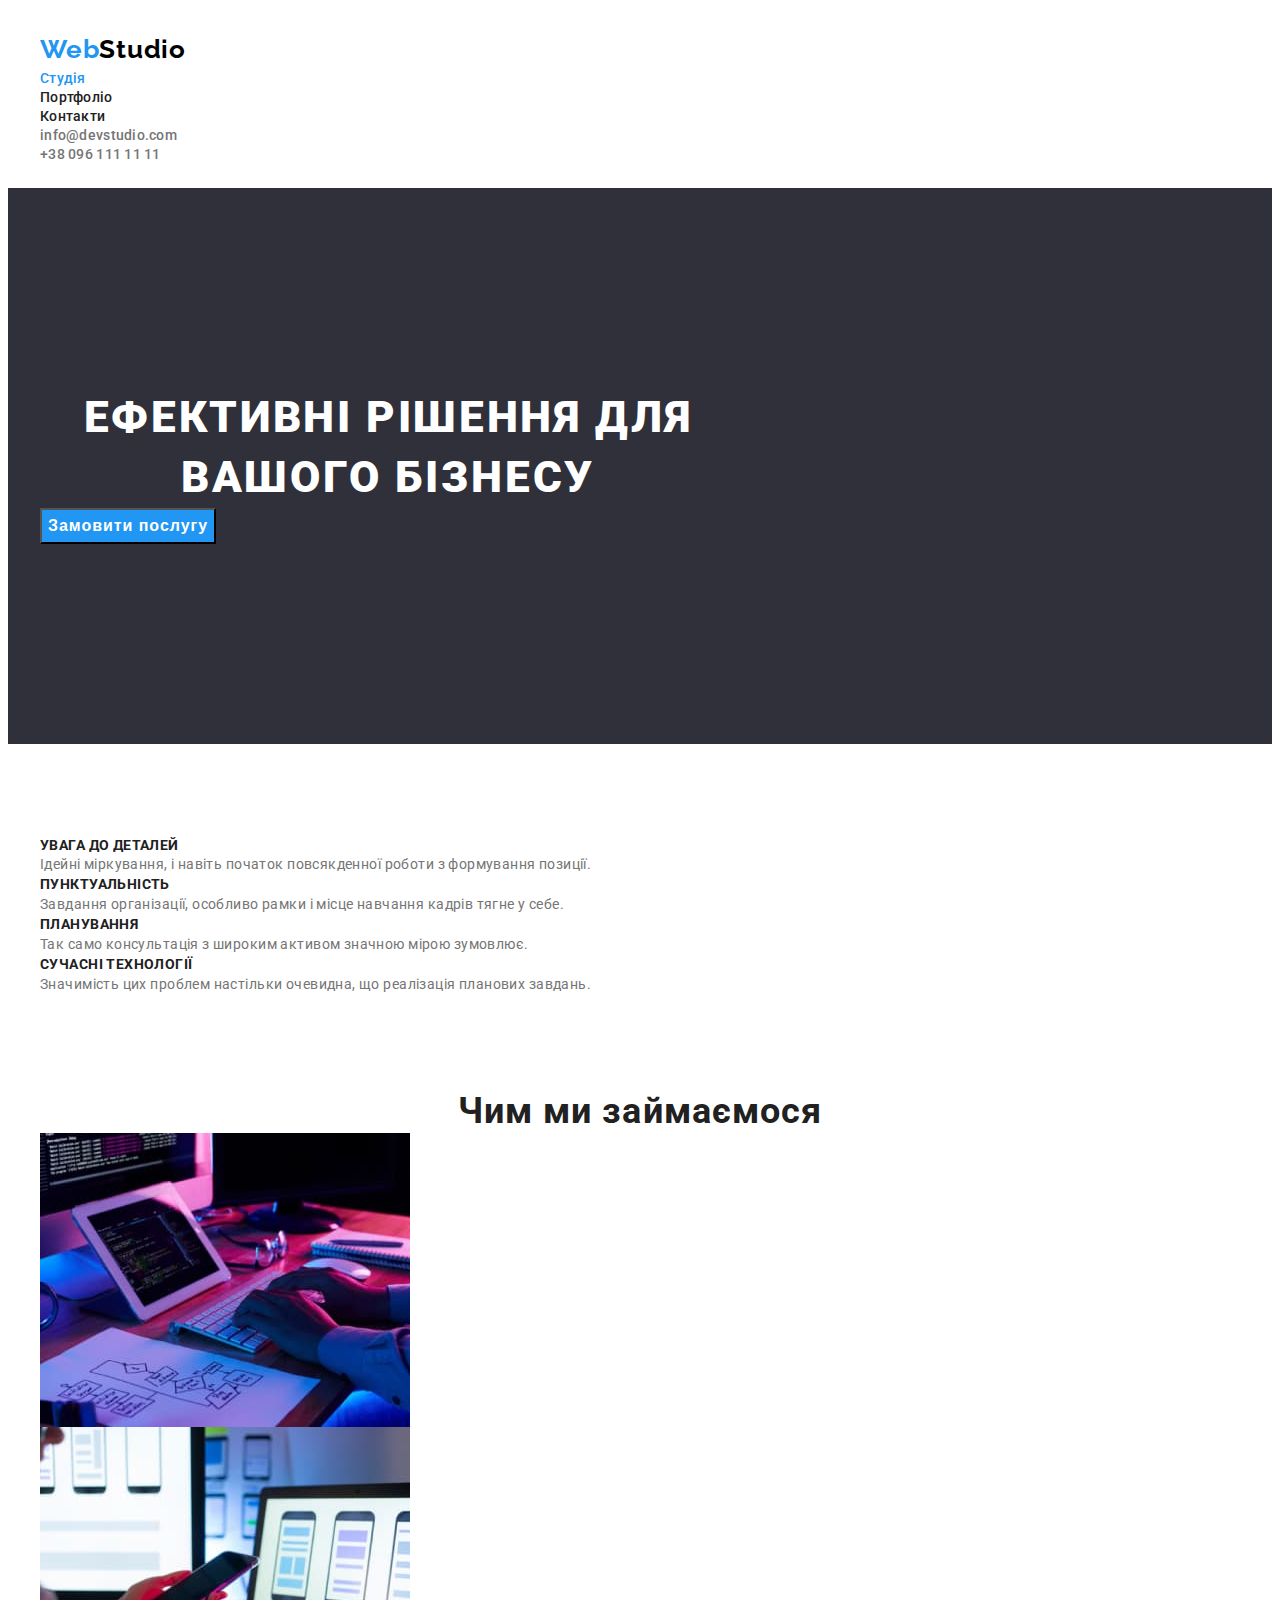
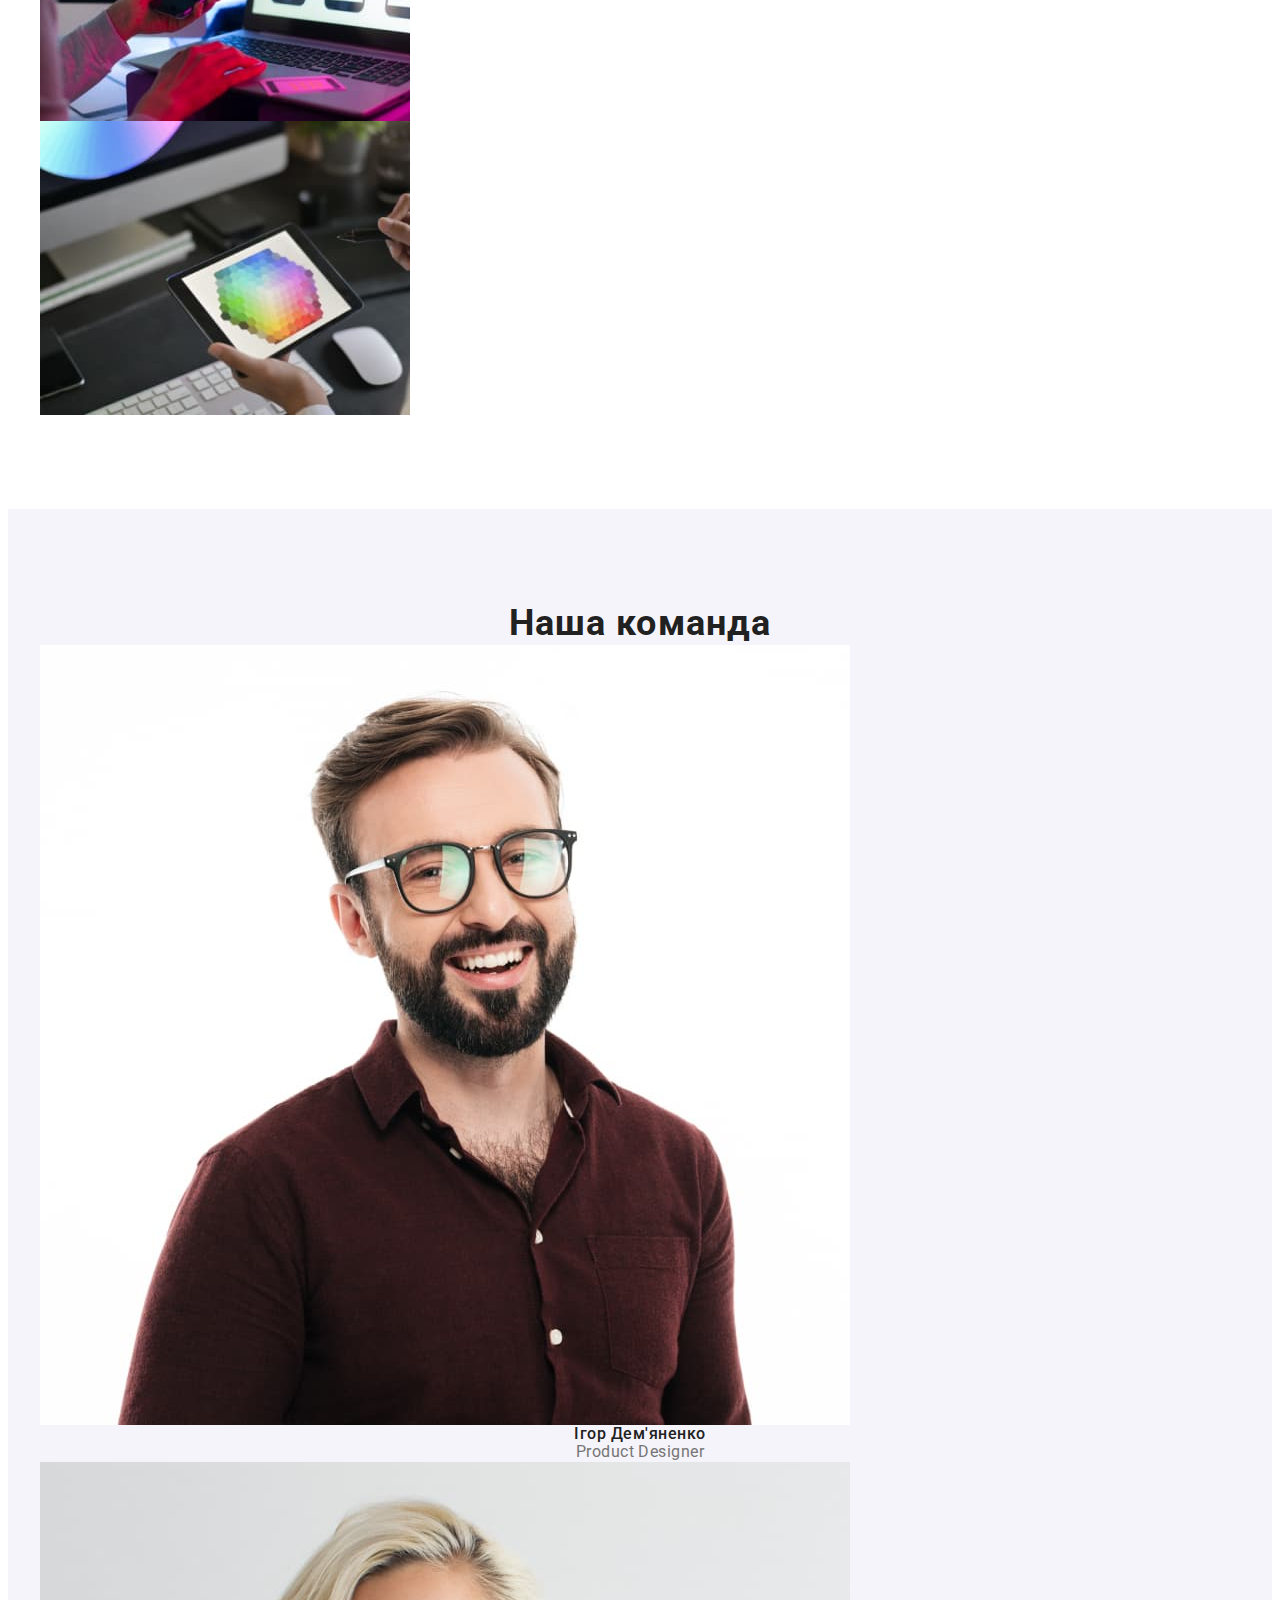
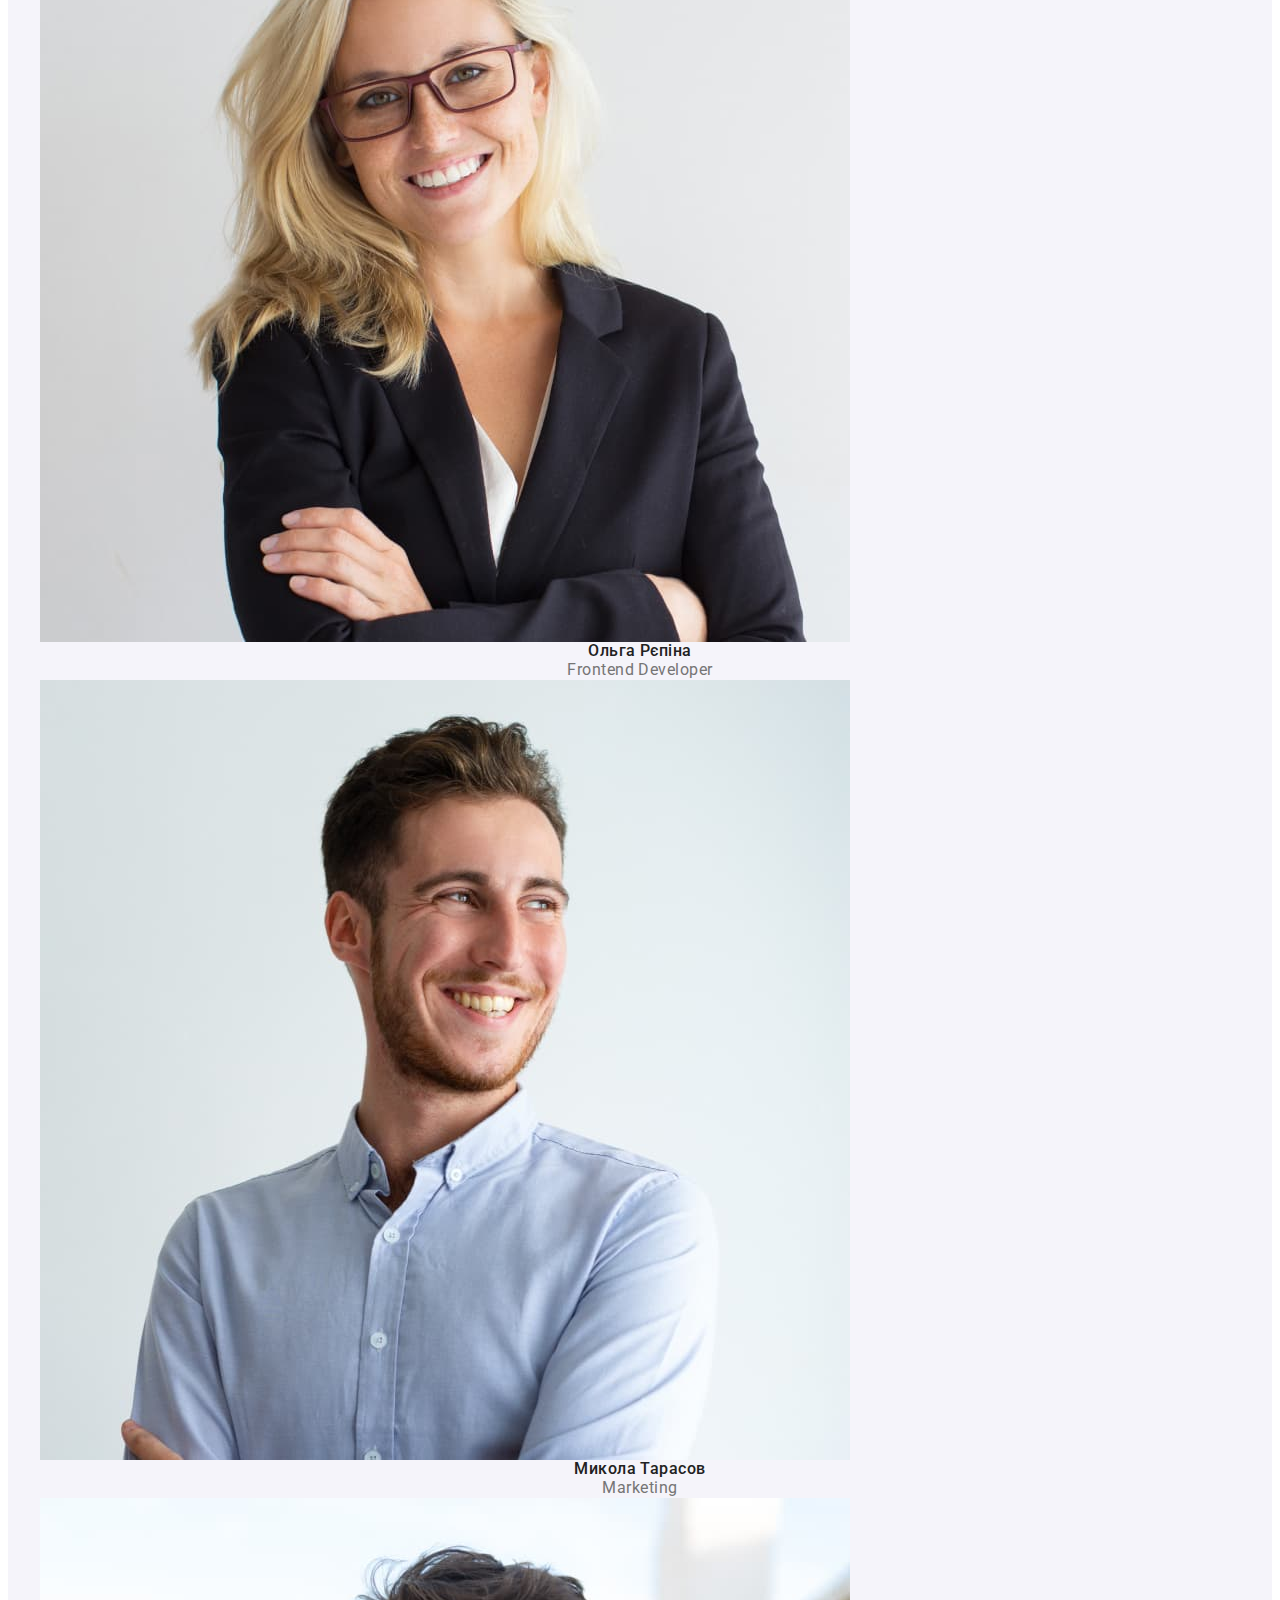
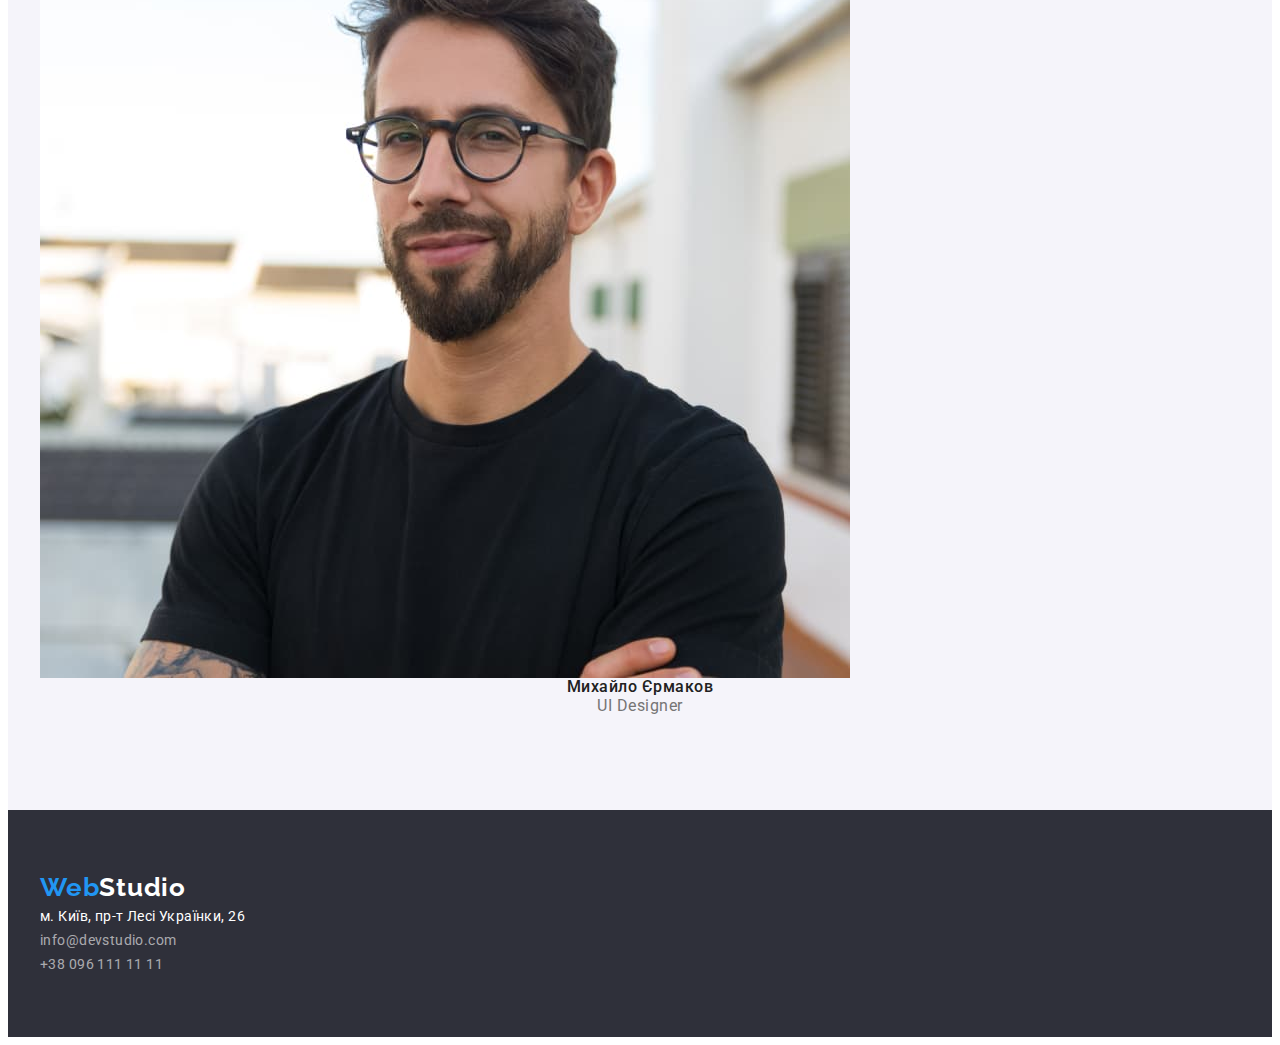
==== commit 6302470f: "added container" ====
--- a/index.html
+++ b/index.html
@@ -13,6 +13,7 @@
 </head>
 <body>
     <header class="header">
+        <div class="container">
         <a href="./index.html" class="header-logo"><span class="logo-color">Web</span>Studio</a>
         <nav class="header-nav">
             <ul class="nav-list">
@@ -25,15 +26,19 @@
                 <li class="header-item"><a href="mailto:info@devstudio.com" class="header-link">info@devstudio.com</a></li>
                 <li class="header-item"><a href="tel:+380961111111" class="header-link">+38 096 111 11 11</a></li>
             </ul>
+        </div>
     </header>
     <main class="main">
         <!-- Секція герой -->
         <section class="main-hero">
+            <div class="container">
             <h1 class="hero-title">Ефективні рішення для вашого бізнесу</h1>
             <button type="button" class="hero-btn">Замовити послугу</button>
+            </div>
         </section>
         <!-- Секція рішень -->
         <section class="main-decision">
+            <div class="container">
             <ul class="decision-list">
                 <li class="decision-item">
                     <h2 class="decision-title">УВАГА ДО ДЕТАЛЕЙ</h2>
@@ -52,9 +57,11 @@
                     <p class="decision-text">Значимість цих проблем настільки очевидна, що реалізація планових завдань.</p>
                 </li>
             </ul>
+            </div>
         </section>
         <!-- Секція наших послуг  -->
         <section class="main-services">
+            <div class="container">
             <h2 class="services-title">Чим ми займаємося</h2>
             <ul class="services-list">
                 <li class="services-item">
@@ -67,9 +74,11 @@
                     <img src="./images/tablet.jpg" alt="tablet" class="services-img">
                 </li>
             </ul>
+            </div>
         </section>
         <!-- Сеція команда -->
         <section class="main-team">
+            <div class="container"> 
             <h2 class="team-title">Наша команда</h2>
             <ul class="team-list">
                 <li class="team-item">
@@ -93,9 +102,11 @@
                     <p class="team-text">UI Designer</p>
                 </li>
             </ul>
+            </div>
         </section>
     </main>
     <footer class="footer">
+        <div class="container"> 
         <a href="./index.html" class="footer-logo"><span class="logo-color">Web</span>Studio</a>
         <address class="footer-address">
             <a href="https://www.google.com/maps/place/%D0%B2%D1%83%D0%BB%D0%B8%D1%86%D1%8F+%D0%9B%D0%B5%D1%81%D1%96+%D0%A3%D0%BA%D1%80%D0%B0%D1%97%D0%BD%D0%BA%D0%B8,+26,+%D0%9A%D0%B8%D1%97%D0%B2,+02000/@50.5190802,30.4385136,17z/data=!3m1!4b1!4m6!3m5!1s0x40d4d29b9e369069:0xff64663a5fd75cd5!8m2!3d50.5190802!4d30.4385136!16s%2Fg%2F11hz60_tnl?entry=ttu" target="_blank" class="footer-link">м. Київ, пр-т Лесі Українки, 26</a>
@@ -104,6 +115,7 @@
                 <li class="address-item"><a href="tel:+380961111111" class="address-link">+38 096 111 11 11</a></li>
             </ul>
         </address>
+        </div>
     </footer>
 </body>
 </html>--- a/css/style.css
+++ b/css/style.css
@@ -12,8 +12,16 @@
     font-family: Roboto;
 }
 
+.container {
+    width: 1200px;
+    margin: 0 auto;
+    padding: 0 15px;
+}
+
 .header {
     background-color: var(--main-background);
+    padding-top: 24px;
+    padding-bottom: 25px;
 }
 
 .header-logo {
@@ -60,6 +68,8 @@
 
 .main-hero {
     background-color: var(--footer-background);
+    padding-top: 200px;
+    padding-bottom: 200px;
 }
 
 .hero-title {
@@ -84,8 +94,9 @@
     letter-spacing: 0.96px;
 }
 
-.main-decision, .main-services {
-    background-color: var(--main-background);
+.main-decision {
+    background-color: var(--main-background);
+    padding-top: 94px;
 }
 
 .decision-title {
@@ -103,6 +114,12 @@
     font-weight: 400;
     line-height: 1.71; /* 171.429% */
     letter-spacing: 0.42px;
+}
+
+.main-services {
+    background-color: var(--main-background);
+    padding-top: 94px;
+    padding-bottom: 94px;
 }
 
 .services-title {
@@ -116,6 +133,8 @@
 
 .main-team {
     background-color: var(--team-background);
+    padding-top: 94px;
+    padding-bottom: 94px;
 }
 
 .team-title {
@@ -147,6 +166,8 @@
 
 .footer {
     background-color: var(--footer-background);
+    padding-top: 60px;
+    padding-bottom: 60px;
 }
 
 .footer-logo {
@@ -176,8 +197,19 @@
     letter-spacing: 0.42px;
 }
 
+.portfolio-header {
+    background-color: var(--main-background);
+    padding-top: 24px;
+    padding-bottom: 25px;
+}
+
 .portfolio-main {
     color: var(--main-background);
+}
+
+.main-portfolio {
+    padding-top: 94px;
+    padding-bottom: 94px;
 }
 
 .button-btn {
@@ -213,4 +245,6 @@
 
 .portfolio-footer {
     background-color: var(--footer-background);
+    padding-top: 60px;
+    padding-bottom: 60px;
 }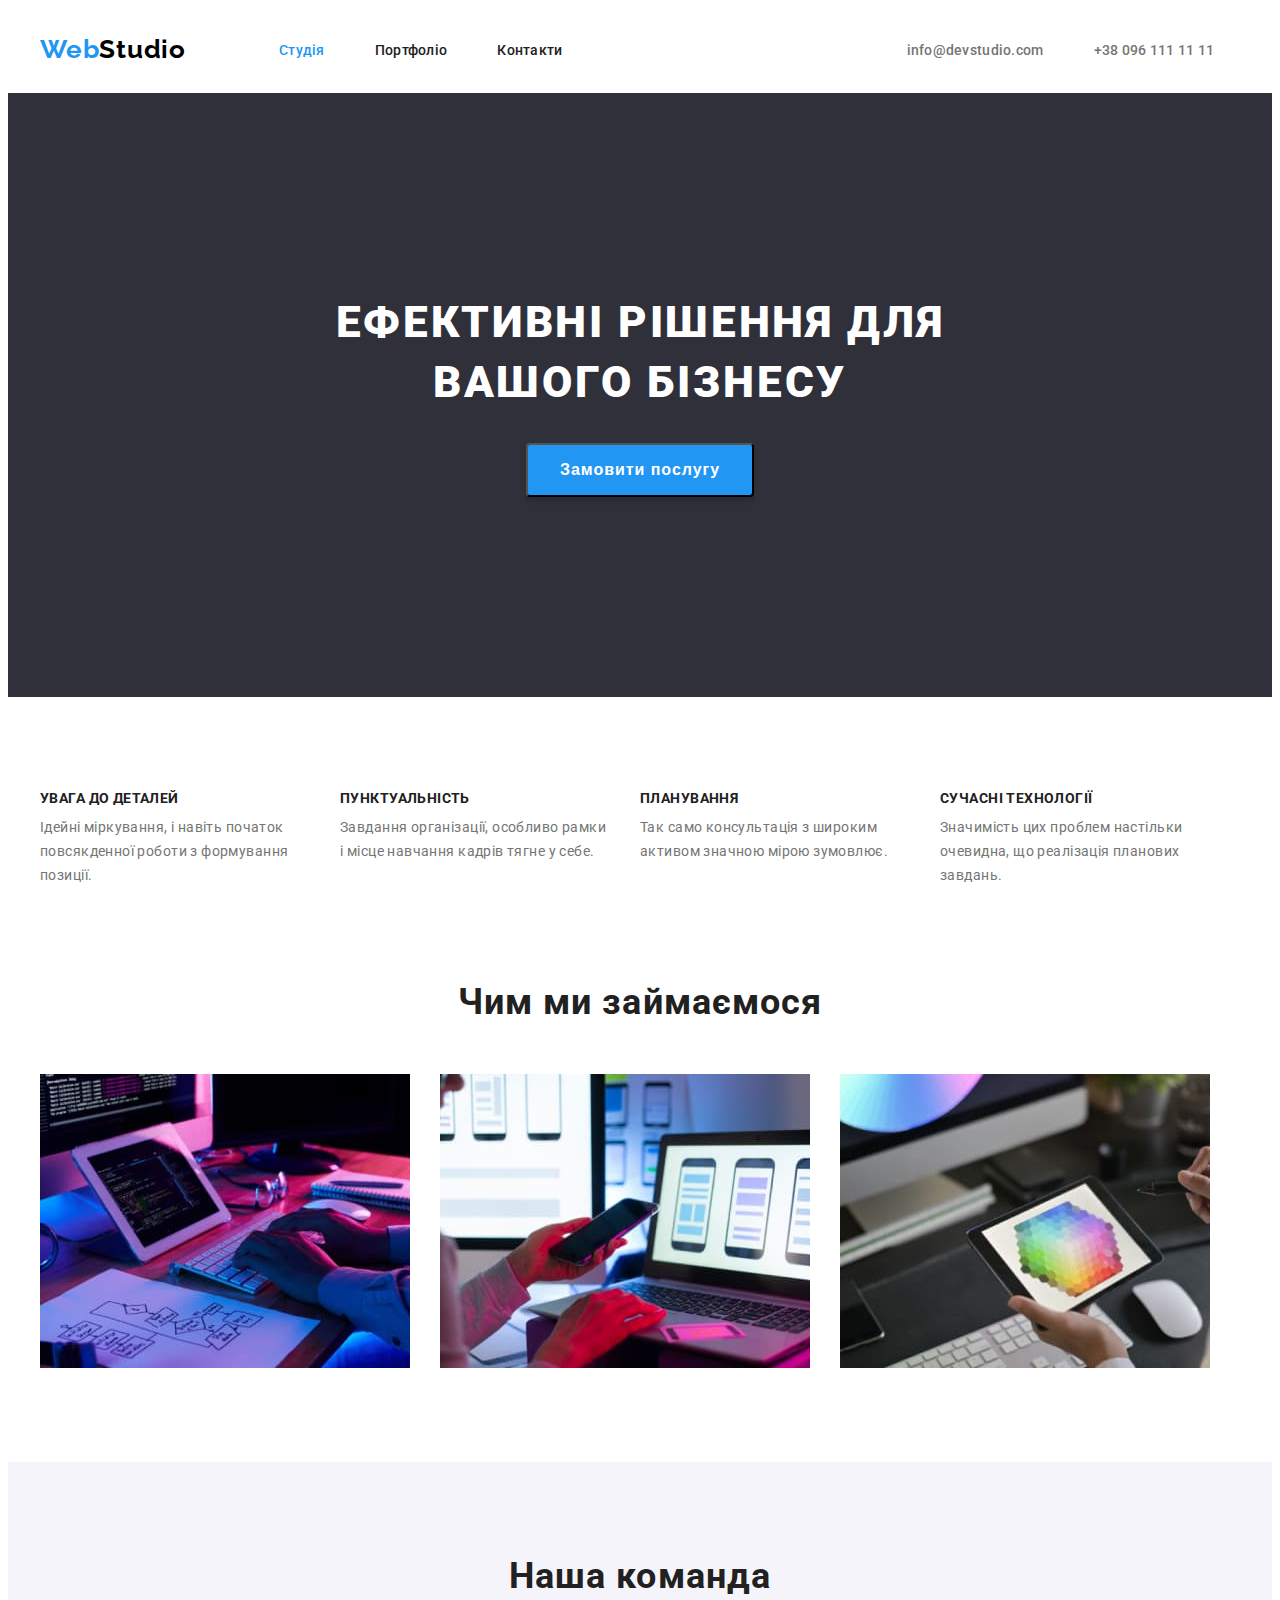
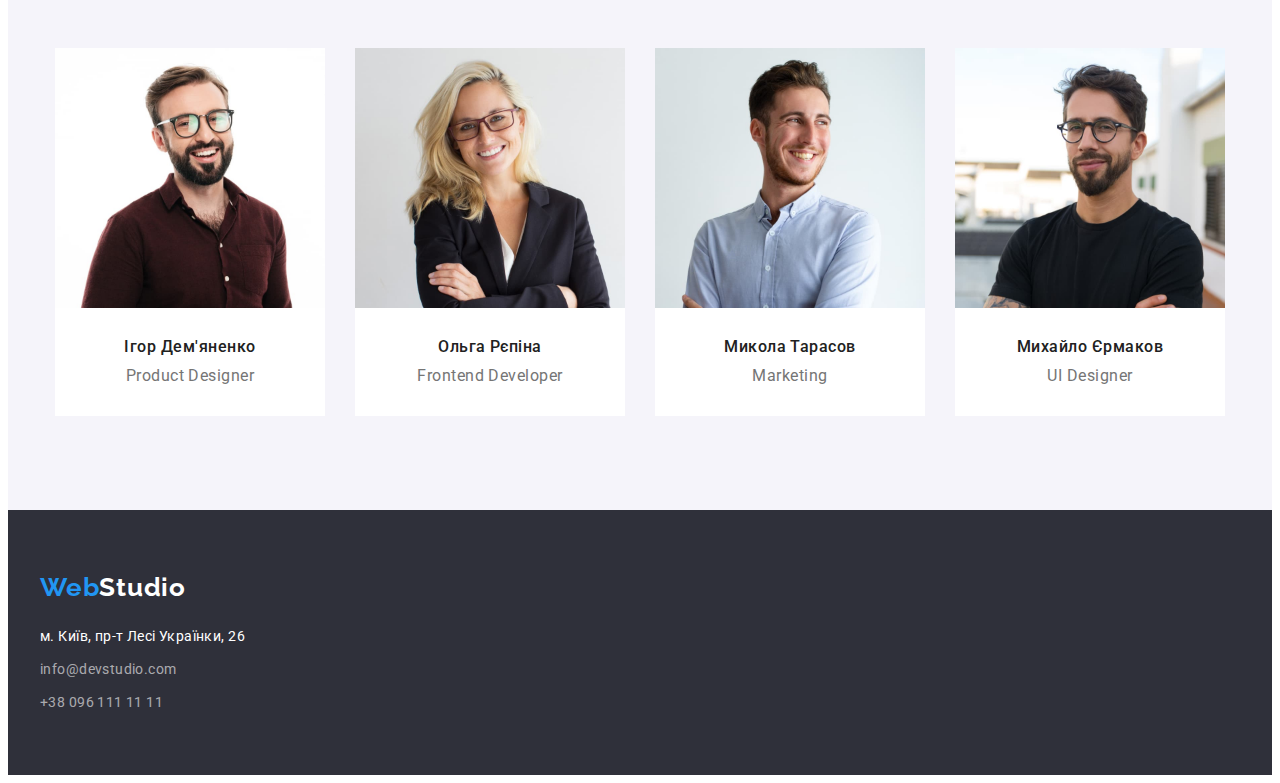
==== commit 8ec84aac: "added flex-box in studio" ====
--- a/index.html
+++ b/index.html
@@ -13,7 +13,7 @@
 </head>
 <body>
     <header class="header">
-        <div class="container">
+        <div class="container header-box">
         <a href="./index.html" class="header-logo"><span class="logo-color">Web</span>Studio</a>
         <nav class="header-nav">
             <ul class="nav-list">
--- a/css/style.css
+++ b/css/style.css
@@ -24,6 +24,11 @@
     padding-bottom: 25px;
 }
 
+.header-box {
+    display: flex;
+    align-items: center;
+}
+
 .header-logo {
     color: var(--logo-color);
     font-family: Raleway;
@@ -31,6 +36,21 @@
     font-weight: 700;
     line-height: 1.38;
     letter-spacing: 0.78px;
+    display: flex;
+    justify-content: flex-start;
+    margin-right: 93px;
+}
+
+.nav-list {
+    display: flex;
+    gap: 50px;
+    margin-right: 344px;
+}
+
+.header-list {
+    display: flex;
+    gap: 50px;
+    justify-content: flex-end;
 }
 
 .logo-color {
@@ -70,6 +90,13 @@
     background-color: var(--footer-background);
     padding-top: 200px;
     padding-bottom: 200px;
+}
+
+.main-hero > .container {
+    display: flex;
+    flex-direction: column;
+    align-items: center;
+    gap: 30px;
 }
 
 .hero-title {
@@ -92,6 +119,9 @@
     font-weight: 700;
     line-height: 1.875; /* 187.5% */
     letter-spacing: 0.96px;
+    padding: 10px 32px;
+    border-radius: 4px;
+    box-shadow: 0px 4px 4px 0px rgba(0, 0, 0, 0.15);
 }
 
 .main-decision {
@@ -99,6 +129,11 @@
     padding-top: 94px;
 }
 
+.decision-list {
+    display: flex;
+    gap: 30px;
+}
+
 .decision-title {
     color: var(--title-color);
     font-size: 14px;
@@ -114,6 +149,8 @@
     font-weight: 400;
     line-height: 1.71; /* 171.429% */
     letter-spacing: 0.42px;
+    width: 270px;
+    margin-top: 10px;
 }
 
 .main-services {
@@ -131,6 +168,12 @@
     letter-spacing: 1.08px;
 }
 
+.services-list {
+    display: flex;
+    gap: 30px;
+    margin-top: 50px;
+}
+
 .main-team {
     background-color: var(--team-background);
     padding-top: 94px;
@@ -146,6 +189,21 @@
     letter-spacing: 1.08px;
 }
 
+.team-list {
+    display: flex;
+    gap: 30px;
+    margin-top: 50px;
+    justify-content: center;
+}
+
+.team-item {
+   background-color: var(--main-background);
+}
+
+.team-img {
+    width: 270px;
+}
+
 .team-name {
     color: var(--title-color);
     text-align: center;
@@ -153,6 +211,8 @@
     font-weight: 500;
     line-height: 1.18;
     letter-spacing: 0.48px;
+    margin-top: 30px;
+    margin-bottom: 10px;
 }
 
 .team-text {
@@ -162,6 +222,7 @@
     font-weight: 400;
     line-height: 1.18;
     letter-spacing: 0.48px;
+    margin-bottom: 30px;
 }
 
 .footer {
@@ -177,6 +238,19 @@
     font-weight: 700;
     line-height: 1.38;
     letter-spacing: 0.78px;
+}
+
+.footer-address {
+    margin-top: 20px;
+    display: flex;
+    flex-direction: column;
+    gap: 9px;
+}
+
+.address-list{
+    display: flex;
+    flex-direction: column;
+    gap: 9px;
 }
 
 .footer-link {
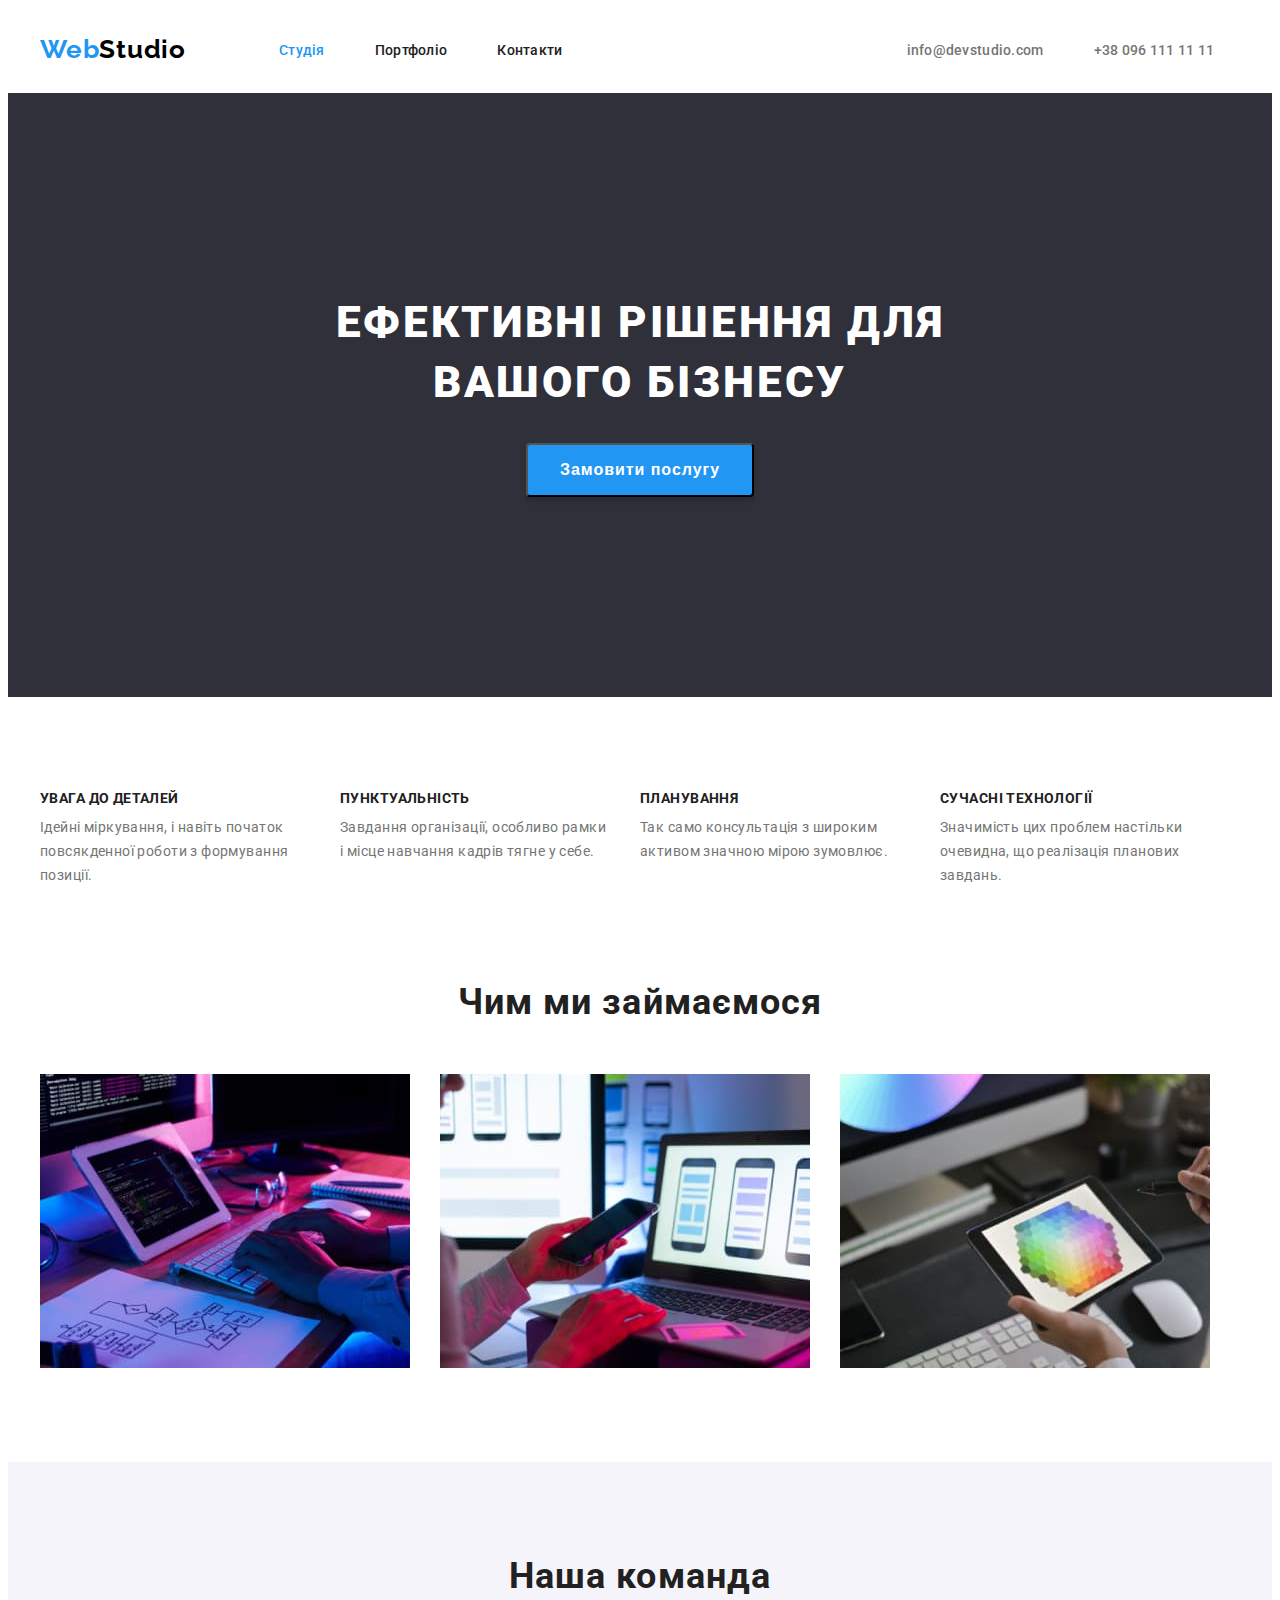
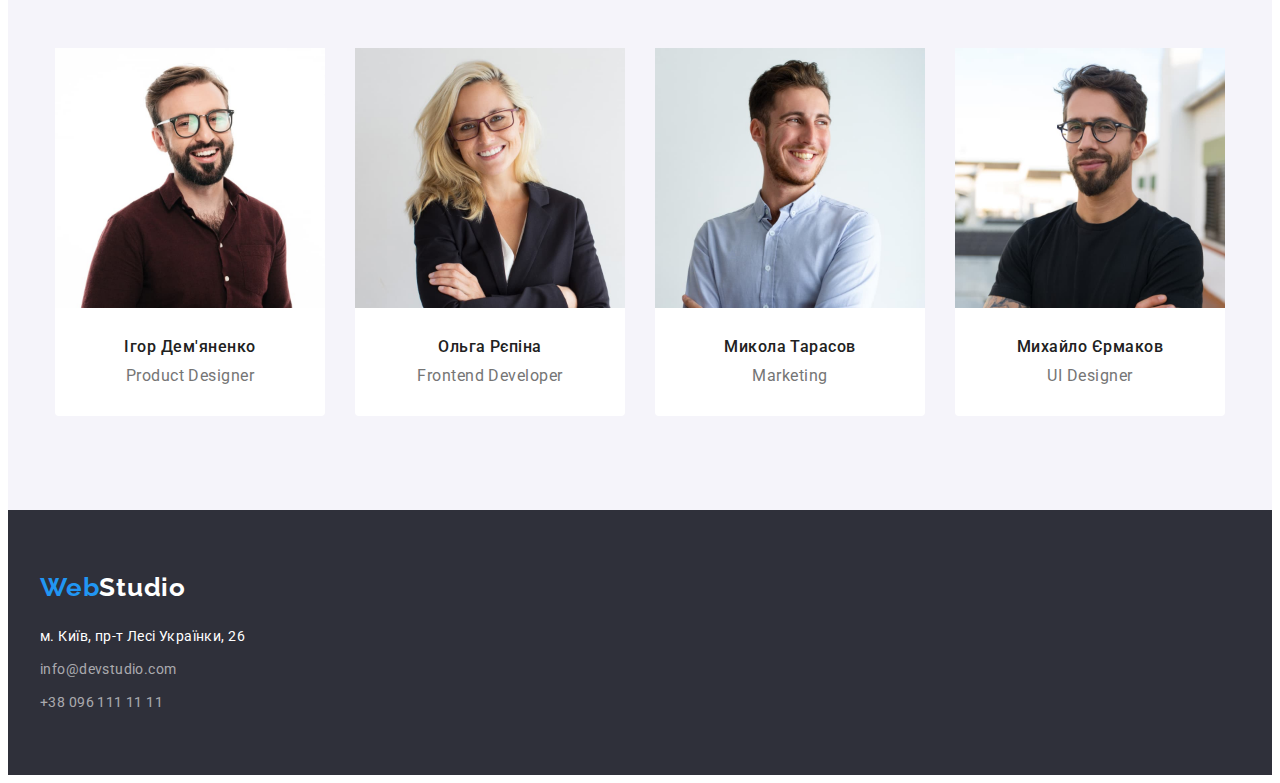
==== commit 59ee4872: "changed section Our team" ====
--- a/index.html
+++ b/index.html
@@ -83,23 +83,23 @@
             <ul class="team-list">
                 <li class="team-item">
                     <img src="./images/igor.jpg" alt="igor" class="team-img">
-                    <h3 class="team-name">Ігор Дем'яненко</h3>
-                    <p class="team-text">Product Designer</p>
+                    <div class="teamt"><h3 class="team-name">Ігор Дем'яненко</h3>
+                    <p class="team-text">Product Designer</p></div>
                 </li>
                 <li class="team-item">
                     <img src="./images/olga.jpg" alt="olga" class="team-img">
-                    <h3 class="team-name">Ольга Рєпіна</h3>
-                    <p class="team-text">Frontend Developer</p>
+                    <div class="teamt"><h3 class="team-name">Ольга Рєпіна</h3>
+                    <p class="team-text">Frontend Developer</p></div>
                 </li>
                 <li class="team-item">
                     <img src="./images/nicholas.jpg" alt="nicholas" class="team-img">
-                    <h3 class="team-name">Микола Тарасов</h3>
-                    <p class="team-text">Marketing</p>
+                    <div class="teamt"><h3 class="team-name">Микола Тарасов</h3>
+                    <p class="team-text">Marketing</p></div>
                 </li>
                 <li class="team-item">
                     <img src="./images/michael.jpg" alt="michael" class="team-img">
-                    <h3 class="team-name">Михайло Єрмаков</h3>
-                    <p class="team-text">UI Designer</p>
+                    <div class="teamt"><h3 class="team-name">Михайло Єрмаков</h3>
+                    <p class="team-text">UI Designer</p></div>
                 </li>
             </ul>
             </div>
--- a/css/style.css
+++ b/css/style.css
@@ -7,6 +7,7 @@
     --team-background: #F5F4FA;
     --footer-background: #2F303A;
     --footer-number: rgba(255, 255, 255, 0.60);
+    --border-header: #ECECEC;
 }
 body {
     font-family: Roboto;
@@ -197,11 +198,16 @@
 }
 
 .team-item {
+    border-radius: 0px 0px 4px 4px;
    background-color: var(--main-background);
 }
 
 .team-img {
     width: 270px;
+}
+
+.teamt {
+    padding: 30px
 }
 
 .team-name {
@@ -211,7 +217,6 @@
     font-weight: 500;
     line-height: 1.18;
     letter-spacing: 0.48px;
-    margin-top: 30px;
     margin-bottom: 10px;
 }
 
@@ -222,7 +227,6 @@
     font-weight: 400;
     line-height: 1.18;
     letter-spacing: 0.48px;
-    margin-bottom: 30px;
 }
 
 .footer {
@@ -275,6 +279,7 @@
     background-color: var(--main-background);
     padding-top: 24px;
     padding-bottom: 25px;
+    border-bottom: 1px solid var(--border-header);
 }
 
 .portfolio-main {
@@ -286,6 +291,12 @@
     padding-bottom: 94px;
 }
 
+.button-list{
+    display: flex;
+    justify-content: center;
+    gap: 8px;
+}
+
 .button-btn {
     background-color: var(--team-background);
     color: var(--title-color);
@@ -294,6 +305,13 @@
     font-weight: 500;
     line-height: 1.625; /* 162.5% */
     letter-spacing: 0.48px;
+    border: white;
+    border-radius: 4px; 
+    padding: 6px 22px;
+}
+
+.all-btn {
+    padding: 6px 25px;
 }
 
 .button-btn:hover, .button-btn:focus {
@@ -301,12 +319,34 @@
     color: var(--main-background);
 }
 
+.card-list {
+    display: flex;
+    flex-wrap: wrap;
+    gap: 30px;
+    margin-top: 50px;
+}
+
+.card-item{
+    flex-basis: calc((100% - 60px) / 3);
+    border: 1px solid #EEE;
+    background: var(--main-background);
+}
+
+.cardt{
+    padding: 20px 24px;
+}
+
+.card-img{
+    width: 100%;
+}
+
 .card-title {
     color: var(--title-color);
     font-size: 18px;
     font-weight: 700;
     line-height: 2; /* 200% */
     letter-spacing: 1.08px;
+    margin-bottom: 4px;
 }
 
 .card-text {
